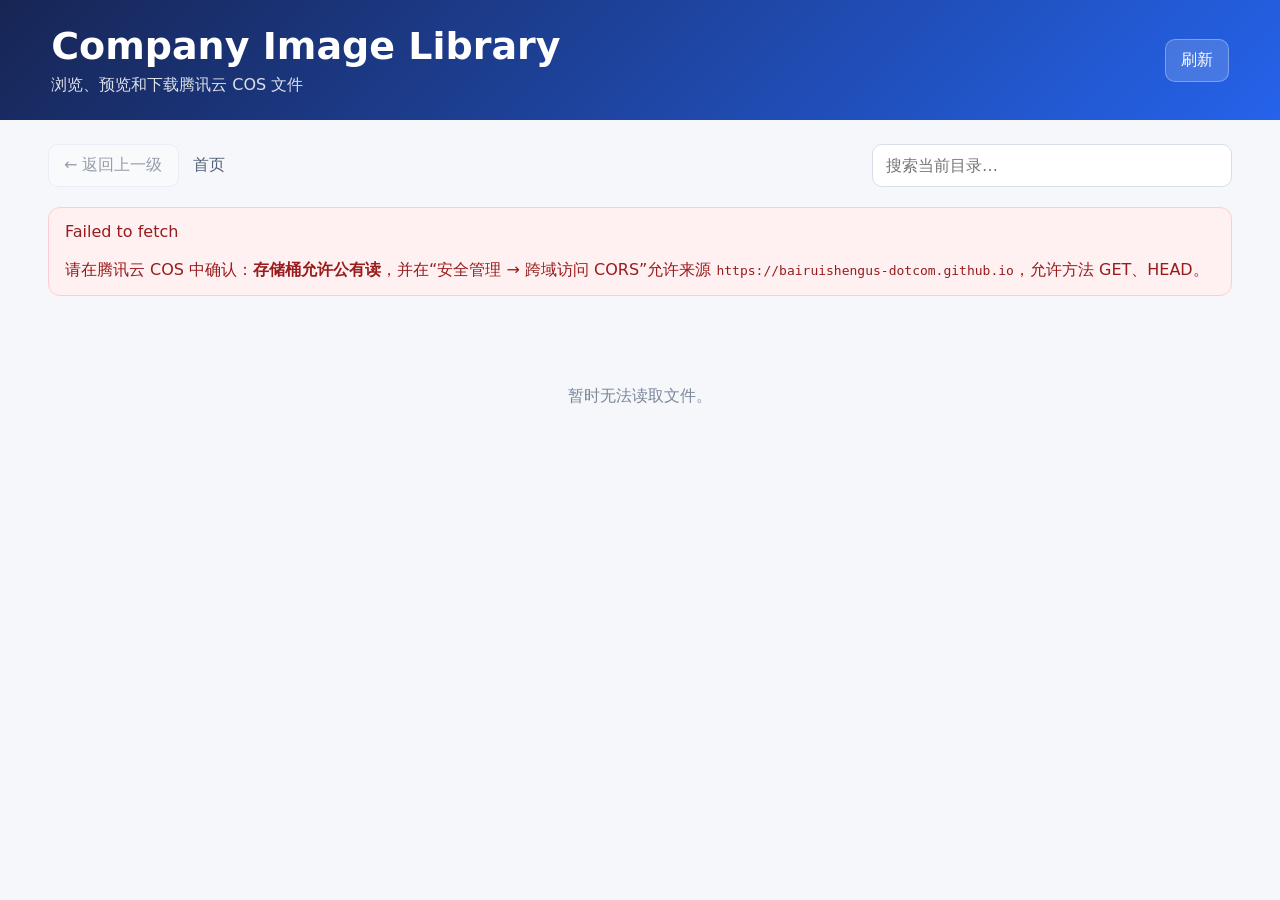
==== index.html @ 193d8e4b "Add files via upload" ====
<!doctype html>
<html lang="zh-CN">
<head>
  <meta charset="utf-8" />
  <meta name="viewport" content="width=device-width, initial-scale=1" />
  <meta name="description" content="Company image library powered by Tencent COS" />
  <title>Image Library</title>
  <link rel="stylesheet" href="style.css" />
</head>
<body>
  <header class="topbar">
    <div>
      <h1 id="siteTitle">Image Library</h1>
      <p class="subtitle">浏览、预览和下载腾讯云 COS 文件</p>
    </div>
    <button id="refreshBtn" class="secondary">刷新</button>
  </header>

  <main class="container">
    <section class="toolbar">
      <button id="backBtn" class="secondary" disabled>← 返回上一级</button>
      <nav id="breadcrumbs" class="breadcrumbs"></nav>
      <input id="searchInput" type="search" placeholder="搜索当前目录…" />
    </section>

    <section id="status" class="status">正在连接腾讯云 COS…</section>
    <section id="grid" class="grid" aria-live="polite"></section>
  </main>

  <dialog id="previewDialog" class="preview-dialog">
    <button id="closeDialog" class="close-btn" aria-label="关闭">×</button>
    <div class="preview-body">
      <img id="previewImage" alt="" />
      <div class="preview-info">
        <h2 id="previewName"></h2>
        <div class="preview-actions">
          <a id="openOriginal" class="button-link" target="_blank" rel="noopener">打开原文件</a>
          <a id="downloadFile" class="button-link" download>下载</a>
          <button id="copyLink">复制链接</button>
        </div>
      </div>
    </div>
  </dialog>

  <script src="config.js"></script>
  <script src="app.js"></script>
</body>
</html>
---- style.css ----
:root {
  color-scheme: light;
  font-family: Inter, system-ui, -apple-system, BlinkMacSystemFont, "Segoe UI", sans-serif;
  background: #f5f7fb;
  color: #162033;
}
* { box-sizing: border-box; }
body { margin: 0; min-height: 100vh; }
button, input { font: inherit; }
.topbar {
  display: flex; align-items: center; justify-content: space-between;
  padding: 24px clamp(18px, 4vw, 56px);
  color: #fff; background: linear-gradient(135deg, #172554, #2563eb);
}
h1 { margin: 0; font-size: clamp(25px, 4vw, 38px); }
.subtitle { margin: 7px 0 0; opacity: .85; }
.container { max-width: 1440px; margin: auto; padding: 24px clamp(16px, 4vw, 48px) 60px; }
.toolbar {
  display: grid; grid-template-columns: auto 1fr minmax(220px, 360px);
  gap: 14px; align-items: center; margin-bottom: 20px;
}
button, .button-link {
  border: 0; border-radius: 10px; padding: 10px 15px; cursor: pointer;
  background: #2563eb; color: #fff; text-decoration: none; display: inline-flex;
  align-items: center; justify-content: center;
}
button.secondary { background: rgba(255,255,255,.16); border: 1px solid rgba(255,255,255,.3); }
.toolbar button.secondary { color: #24324a; background: #fff; border: 1px solid #dbe3ef; }
button:disabled { opacity: .45; cursor: not-allowed; }
input {
  width: 100%; border: 1px solid #d7deea; border-radius: 10px; padding: 11px 13px;
  background: #fff; outline: none;
}
input:focus { border-color: #2563eb; box-shadow: 0 0 0 3px rgba(37,99,235,.12); }
.breadcrumbs { overflow: hidden; white-space: nowrap; text-overflow: ellipsis; color: #536078; }
.breadcrumbs button {
  padding: 0; color: #2563eb; background: transparent; border-radius: 0;
}
.status {
  background: #fff; border: 1px solid #e2e8f0; border-radius: 12px;
  padding: 14px 16px; margin-bottom: 20px; color: #536078;
}
.status.error { color: #991b1b; background: #fff1f2; border-color: #fecdd3; }
.grid {
  display: grid; grid-template-columns: repeat(auto-fill, minmax(190px, 1fr)); gap: 18px;
}
.card {
  min-width: 0; background: #fff; border: 1px solid #e1e7f0; border-radius: 14px;
  overflow: hidden; box-shadow: 0 4px 15px rgba(15,23,42,.055);
  transition: transform .16s ease, box-shadow .16s ease;
}
.card:hover { transform: translateY(-2px); box-shadow: 0 10px 28px rgba(15,23,42,.11); }
.card-main { width: 100%; padding: 0; color: inherit; background: transparent; text-align: left; }
.thumb {
  height: 160px; display: grid; place-items: center; background: #edf2f8; overflow: hidden;
}
.thumb img { width: 100%; height: 100%; object-fit: contain; background: #f8fafc; }
.folder-icon { font-size: 64px; }
.file-icon { font-size: 52px; }
.card-info { padding: 13px; }
.card-name { font-weight: 650; overflow: hidden; text-overflow: ellipsis; white-space: nowrap; }
.card-meta { margin-top: 6px; color: #748095; font-size: 13px; }
.card-actions { display: flex; gap: 8px; padding: 0 13px 13px; }
.card-actions a {
  flex: 1; padding: 8px; border-radius: 8px; text-align: center; text-decoration: none;
  color: #1d4ed8; background: #eff6ff; font-size: 13px;
}
.preview-dialog {
  width: min(1100px, 95vw); max-height: 92vh; border: 0; border-radius: 16px; padding: 0;
  box-shadow: 0 26px 70px rgba(0,0,0,.35);
}
.preview-dialog::backdrop { background: rgba(2,6,23,.75); }
.preview-body { display: grid; grid-template-rows: minmax(0, 1fr) auto; max-height: 92vh; background: #0f172a; }
.preview-body img { width: 100%; max-height: 72vh; object-fit: contain; }
.preview-info { background: #fff; padding: 18px 22px; }
.preview-info h2 { margin: 0 0 14px; font-size: 18px; overflow-wrap: anywhere; }
.preview-actions { display: flex; gap: 10px; flex-wrap: wrap; }
.close-btn {
  position: fixed; transform: translate(-42px, 10px); z-index: 2;
  width: 34px; height: 34px; padding: 0; border-radius: 50%;
  background: rgba(0,0,0,.68); font-size: 25px;
}
.empty { grid-column: 1/-1; text-align: center; padding: 70px 20px; color: #7a8799; }
@media (max-width: 760px) {
  .toolbar { grid-template-columns: 1fr; }
  .grid { grid-template-columns: repeat(2, minmax(0, 1fr)); gap: 12px; }
  .thumb { height: 130px; }
  .topbar { padding-top: 20px; padding-bottom: 20px; }
}
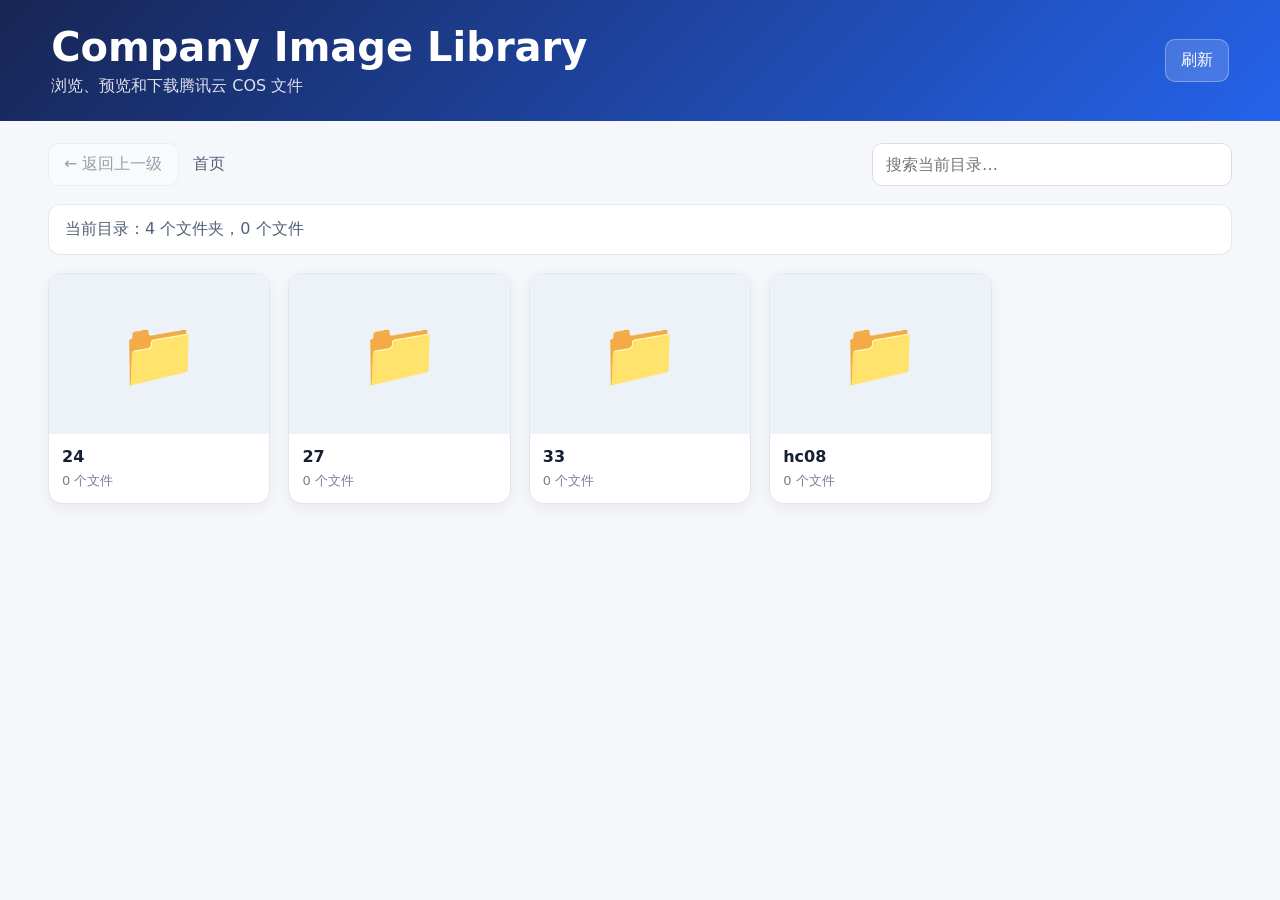
==== commit aac429bb: "Add files via upload" ====
--- a/index.html
+++ b/index.html
@@ -3,39 +3,38 @@
 <head>
   <meta charset="utf-8" />
   <meta name="viewport" content="width=device-width, initial-scale=1" />
-  <meta name="description" content="Company image library powered by Tencent COS" />
-  <title>Image Library</title>
+  <title>Company Image Library</title>
   <link rel="stylesheet" href="style.css" />
 </head>
 <body>
   <header class="topbar">
     <div>
-      <h1 id="siteTitle">Image Library</h1>
-      <p class="subtitle">浏览、预览和下载腾讯云 COS 文件</p>
+      <h1 id="siteTitle">Company Image Library</h1>
+      <p>浏览、预览和下载腾讯云 COS 文件</p>
     </div>
-    <button id="refreshBtn" class="secondary">刷新</button>
+    <button id="refreshBtn">刷新</button>
   </header>
 
   <main class="container">
     <section class="toolbar">
-      <button id="backBtn" class="secondary" disabled>← 返回上一级</button>
-      <nav id="breadcrumbs" class="breadcrumbs"></nav>
+      <button id="backBtn" disabled>← 返回上一级</button>
+      <nav id="breadcrumbs"></nav>
       <input id="searchInput" type="search" placeholder="搜索当前目录…" />
     </section>
 
-    <section id="status" class="status">正在连接腾讯云 COS…</section>
-    <section id="grid" class="grid" aria-live="polite"></section>
+    <section id="status" class="status">正在加载目录…</section>
+    <section id="grid" class="grid"></section>
   </main>
 
-  <dialog id="previewDialog" class="preview-dialog">
-    <button id="closeDialog" class="close-btn" aria-label="关闭">×</button>
-    <div class="preview-body">
+  <dialog id="previewDialog">
+    <button id="closeDialog" class="close-btn">×</button>
+    <div class="preview-wrap">
       <img id="previewImage" alt="" />
       <div class="preview-info">
         <h2 id="previewName"></h2>
-        <div class="preview-actions">
-          <a id="openOriginal" class="button-link" target="_blank" rel="noopener">打开原文件</a>
-          <a id="downloadFile" class="button-link" download>下载</a>
+        <div class="actions">
+          <a id="openOriginal" target="_blank" rel="noopener">打开原文件</a>
+          <a id="downloadFile" download>下载</a>
           <button id="copyLink">复制链接</button>
         </div>
       </div>
--- a/style.css
+++ b/style.css
@@ -1,90 +1,42 @@
 
-:root {
-  color-scheme: light;
-  font-family: Inter, system-ui, -apple-system, BlinkMacSystemFont, "Segoe UI", sans-serif;
-  background: #f5f7fb;
-  color: #162033;
-}
-* { box-sizing: border-box; }
-body { margin: 0; min-height: 100vh; }
-button, input { font: inherit; }
-.topbar {
-  display: flex; align-items: center; justify-content: space-between;
-  padding: 24px clamp(18px, 4vw, 56px);
-  color: #fff; background: linear-gradient(135deg, #172554, #2563eb);
-}
-h1 { margin: 0; font-size: clamp(25px, 4vw, 38px); }
-.subtitle { margin: 7px 0 0; opacity: .85; }
-.container { max-width: 1440px; margin: auto; padding: 24px clamp(16px, 4vw, 48px) 60px; }
-.toolbar {
-  display: grid; grid-template-columns: auto 1fr minmax(220px, 360px);
-  gap: 14px; align-items: center; margin-bottom: 20px;
-}
-button, .button-link {
-  border: 0; border-radius: 10px; padding: 10px 15px; cursor: pointer;
-  background: #2563eb; color: #fff; text-decoration: none; display: inline-flex;
-  align-items: center; justify-content: center;
-}
-button.secondary { background: rgba(255,255,255,.16); border: 1px solid rgba(255,255,255,.3); }
-.toolbar button.secondary { color: #24324a; background: #fff; border: 1px solid #dbe3ef; }
-button:disabled { opacity: .45; cursor: not-allowed; }
-input {
-  width: 100%; border: 1px solid #d7deea; border-radius: 10px; padding: 11px 13px;
-  background: #fff; outline: none;
-}
-input:focus { border-color: #2563eb; box-shadow: 0 0 0 3px rgba(37,99,235,.12); }
-.breadcrumbs { overflow: hidden; white-space: nowrap; text-overflow: ellipsis; color: #536078; }
-.breadcrumbs button {
-  padding: 0; color: #2563eb; background: transparent; border-radius: 0;
-}
-.status {
-  background: #fff; border: 1px solid #e2e8f0; border-radius: 12px;
-  padding: 14px 16px; margin-bottom: 20px; color: #536078;
-}
-.status.error { color: #991b1b; background: #fff1f2; border-color: #fecdd3; }
-.grid {
-  display: grid; grid-template-columns: repeat(auto-fill, minmax(190px, 1fr)); gap: 18px;
-}
-.card {
-  min-width: 0; background: #fff; border: 1px solid #e1e7f0; border-radius: 14px;
-  overflow: hidden; box-shadow: 0 4px 15px rgba(15,23,42,.055);
-  transition: transform .16s ease, box-shadow .16s ease;
-}
-.card:hover { transform: translateY(-2px); box-shadow: 0 10px 28px rgba(15,23,42,.11); }
-.card-main { width: 100%; padding: 0; color: inherit; background: transparent; text-align: left; }
-.thumb {
-  height: 160px; display: grid; place-items: center; background: #edf2f8; overflow: hidden;
-}
-.thumb img { width: 100%; height: 100%; object-fit: contain; background: #f8fafc; }
-.folder-icon { font-size: 64px; }
-.file-icon { font-size: 52px; }
-.card-info { padding: 13px; }
-.card-name { font-weight: 650; overflow: hidden; text-overflow: ellipsis; white-space: nowrap; }
-.card-meta { margin-top: 6px; color: #748095; font-size: 13px; }
-.card-actions { display: flex; gap: 8px; padding: 0 13px 13px; }
-.card-actions a {
-  flex: 1; padding: 8px; border-radius: 8px; text-align: center; text-decoration: none;
-  color: #1d4ed8; background: #eff6ff; font-size: 13px;
-}
-.preview-dialog {
-  width: min(1100px, 95vw); max-height: 92vh; border: 0; border-radius: 16px; padding: 0;
-  box-shadow: 0 26px 70px rgba(0,0,0,.35);
-}
-.preview-dialog::backdrop { background: rgba(2,6,23,.75); }
-.preview-body { display: grid; grid-template-rows: minmax(0, 1fr) auto; max-height: 92vh; background: #0f172a; }
-.preview-body img { width: 100%; max-height: 72vh; object-fit: contain; }
-.preview-info { background: #fff; padding: 18px 22px; }
-.preview-info h2 { margin: 0 0 14px; font-size: 18px; overflow-wrap: anywhere; }
-.preview-actions { display: flex; gap: 10px; flex-wrap: wrap; }
-.close-btn {
-  position: fixed; transform: translate(-42px, 10px); z-index: 2;
-  width: 34px; height: 34px; padding: 0; border-radius: 50%;
-  background: rgba(0,0,0,.68); font-size: 25px;
-}
-.empty { grid-column: 1/-1; text-align: center; padding: 70px 20px; color: #7a8799; }
-@media (max-width: 760px) {
-  .toolbar { grid-template-columns: 1fr; }
-  .grid { grid-template-columns: repeat(2, minmax(0, 1fr)); gap: 12px; }
-  .thumb { height: 130px; }
-  .topbar { padding-top: 20px; padding-bottom: 20px; }
-}
+:root{font-family:Inter,system-ui,-apple-system,BlinkMacSystemFont,"Segoe UI",sans-serif;color:#162033;background:#f5f7fb}
+*{box-sizing:border-box}
+body{margin:0}
+button,input{font:inherit}
+.topbar{display:flex;justify-content:space-between;align-items:center;padding:24px clamp(18px,4vw,56px);color:#fff;background:linear-gradient(135deg,#172554,#2563eb)}
+.topbar h1{margin:0;font-size:clamp(28px,4vw,40px)}
+.topbar p{margin:6px 0 0;opacity:.85}
+.topbar button{background:rgba(255,255,255,.16);border:1px solid rgba(255,255,255,.3);color:#fff}
+.container{max-width:1440px;margin:auto;padding:22px clamp(16px,4vw,48px) 60px}
+.toolbar{display:grid;grid-template-columns:auto 1fr minmax(220px,360px);gap:14px;align-items:center}
+button,.actions a{border:0;border-radius:10px;padding:10px 15px;cursor:pointer;background:#2563eb;color:#fff;text-decoration:none}
+.toolbar button{background:#fff;color:#26344c;border:1px solid #dbe3ef}
+button:disabled{opacity:.45;cursor:not-allowed}
+input{width:100%;padding:11px 13px;border:1px solid #d7deea;border-radius:10px;background:#fff}
+#breadcrumbs{color:#526079;white-space:nowrap;overflow:hidden;text-overflow:ellipsis}
+#breadcrumbs button{padding:0;border:0;background:transparent;color:#2563eb}
+.status{margin:18px 0;background:#fff;border:1px solid #e2e8f0;border-radius:12px;padding:14px 16px;color:#536078}
+.status.error{color:#991b1b;background:#fff1f2;border-color:#fecdd3}
+.grid{display:grid;grid-template-columns:repeat(auto-fill,minmax(190px,1fr));gap:18px}
+.card{min-width:0;background:#fff;border:1px solid #e1e7f0;border-radius:14px;overflow:hidden;box-shadow:0 4px 15px rgba(15,23,42,.055)}
+.card:hover{transform:translateY(-2px);box-shadow:0 10px 28px rgba(15,23,42,.11)}
+.card-main{width:100%;padding:0;background:transparent;color:inherit;text-align:left}
+.thumb{height:160px;display:grid;place-items:center;background:#edf2f8;overflow:hidden}
+.thumb img{width:100%;height:100%;object-fit:contain;background:#f8fafc}
+.folder-icon{font-size:64px}
+.file-icon{font-size:50px}
+.card-info{padding:13px}
+.card-name{font-weight:650;white-space:nowrap;overflow:hidden;text-overflow:ellipsis}
+.card-meta{margin-top:6px;color:#748095;font-size:13px}
+.card-actions{display:flex;gap:8px;padding:0 13px 13px}
+.card-actions a{flex:1;padding:8px;text-align:center;color:#1d4ed8;background:#eff6ff;font-size:13px;border-radius:8px;text-decoration:none}
+.empty{grid-column:1/-1;text-align:center;padding:70px 20px;color:#7a8799}
+dialog{width:min(1100px,95vw);max-height:92vh;border:0;border-radius:16px;padding:0;box-shadow:0 26px 70px rgba(0,0,0,.35)}
+dialog::backdrop{background:rgba(2,6,23,.75)}
+.preview-wrap{display:grid;grid-template-rows:minmax(0,1fr) auto;max-height:92vh;background:#0f172a}
+.preview-wrap img{width:100%;max-height:72vh;object-fit:contain}
+.preview-info{background:#fff;padding:18px 22px}
+.preview-info h2{margin:0 0 14px;font-size:18px;overflow-wrap:anywhere}
+.actions{display:flex;gap:10px;flex-wrap:wrap}
+.close-btn{position:fixed;transform:translate(-42px,10px);z-index:2;width:34px;height:34px;padding:0;border-radius:50%;background:rgba(0,0,0,.7);font-size:25px}
+@media(max-width:760px){.toolbar{grid-template-columns:1fr}.grid{grid-template-columns:repeat(2,minmax(0,1fr));gap:12px}.thumb{height:130px}}
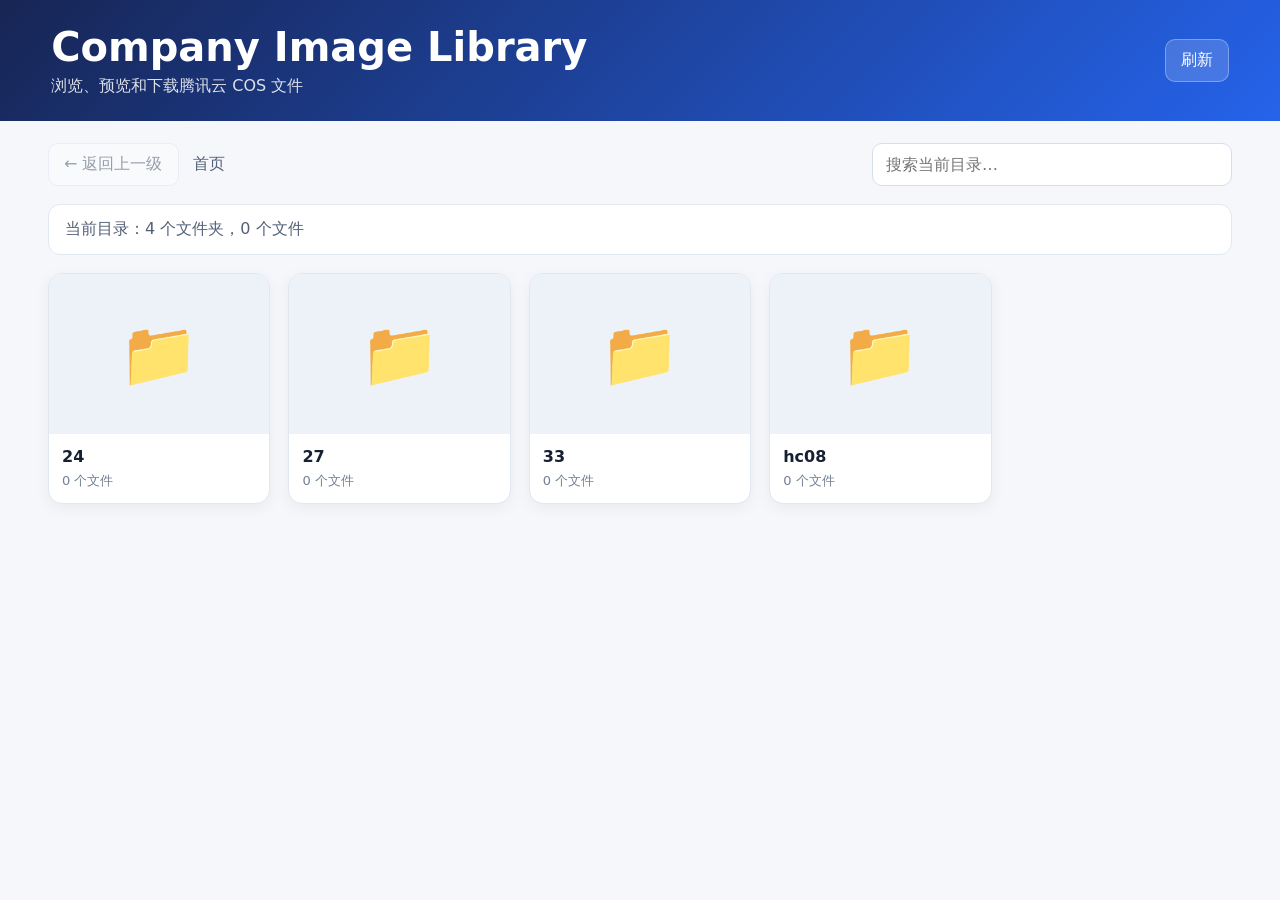
==== commit 6ac1d6b2: "Add files via upload" ====
--- a/index.html
+++ b/index.html
@@ -3,8 +3,11 @@
 <head>
   <meta charset="utf-8" />
   <meta name="viewport" content="width=device-width, initial-scale=1" />
+  <meta http-equiv="Cache-Control" content="no-cache, no-store, must-revalidate" />
+  <meta http-equiv="Pragma" content="no-cache" />
+  <meta http-equiv="Expires" content="0" />
   <title>Company Image Library</title>
-  <link rel="stylesheet" href="style.css" />
+  <link rel="stylesheet" href="style.css?v=20260717-2" />
 </head>
 <body>
   <header class="topbar">
@@ -41,7 +44,7 @@
     </div>
   </dialog>
 
-  <script src="config.js"></script>
-  <script src="app.js"></script>
+  <script src="config.js?v=20260717-2"></script>
+  <script src="app.js?v=20260717-2"></script>
 </body>
 </html>
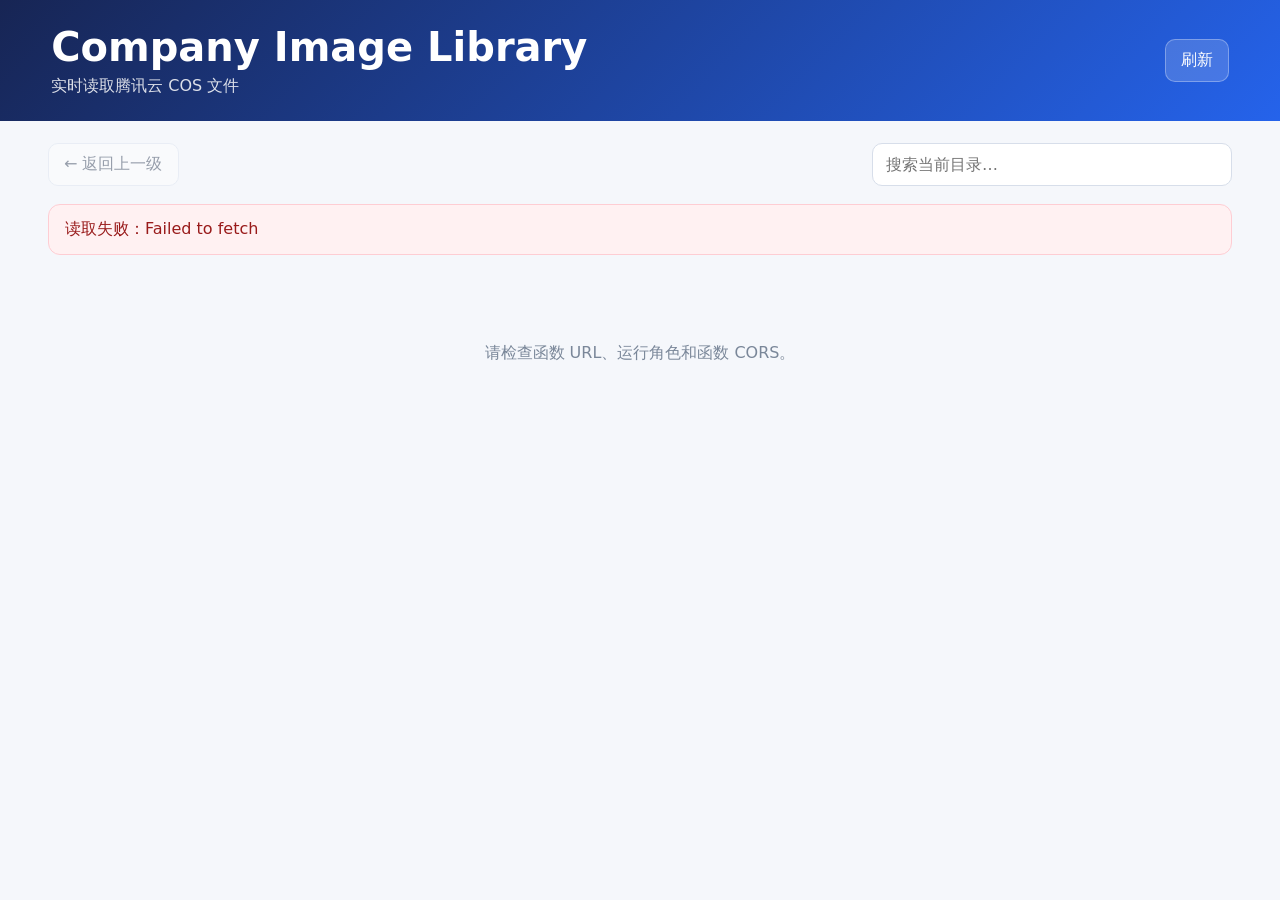
==== commit 70eaeede: "Add files via upload" ====
--- a/index.html
+++ b/index.html
@@ -4,47 +4,35 @@
   <meta charset="utf-8" />
   <meta name="viewport" content="width=device-width, initial-scale=1" />
   <meta http-equiv="Cache-Control" content="no-cache, no-store, must-revalidate" />
-  <meta http-equiv="Pragma" content="no-cache" />
-  <meta http-equiv="Expires" content="0" />
   <title>Company Image Library</title>
-  <link rel="stylesheet" href="style.css?v=20260717-2" />
+  <link rel="stylesheet" href="style.css?v=3" />
 </head>
 <body>
   <header class="topbar">
-    <div>
-      <h1 id="siteTitle">Company Image Library</h1>
-      <p>浏览、预览和下载腾讯云 COS 文件</p>
-    </div>
+    <div><h1 id="siteTitle">Company Image Library</h1><p>实时读取腾讯云 COS 文件</p></div>
     <button id="refreshBtn">刷新</button>
   </header>
-
   <main class="container">
     <section class="toolbar">
       <button id="backBtn" disabled>← 返回上一级</button>
       <nav id="breadcrumbs"></nav>
       <input id="searchInput" type="search" placeholder="搜索当前目录…" />
     </section>
-
-    <section id="status" class="status">正在加载目录…</section>
+    <section id="status" class="status">正在读取 COS…</section>
     <section id="grid" class="grid"></section>
   </main>
-
   <dialog id="previewDialog">
     <button id="closeDialog" class="close-btn">×</button>
     <div class="preview-wrap">
       <img id="previewImage" alt="" />
-      <div class="preview-info">
-        <h2 id="previewName"></h2>
-        <div class="actions">
-          <a id="openOriginal" target="_blank" rel="noopener">打开原文件</a>
-          <a id="downloadFile" download>下载</a>
-          <button id="copyLink">复制链接</button>
-        </div>
-      </div>
+      <div class="preview-info"><h2 id="previewName"></h2><div class="actions">
+        <a id="openOriginal" target="_blank" rel="noopener">打开原文件</a>
+        <a id="downloadFile" download>下载</a>
+        <button id="copyLink">复制链接</button>
+      </div></div>
     </div>
   </dialog>
-
-  <script src="config.js?v=20260717-2"></script>
-  <script src="app.js?v=20260717-2"></script>
+  <script src="config.js?v=3"></script>
+  <script src="app.js?v=3"></script>
 </body>
 </html>
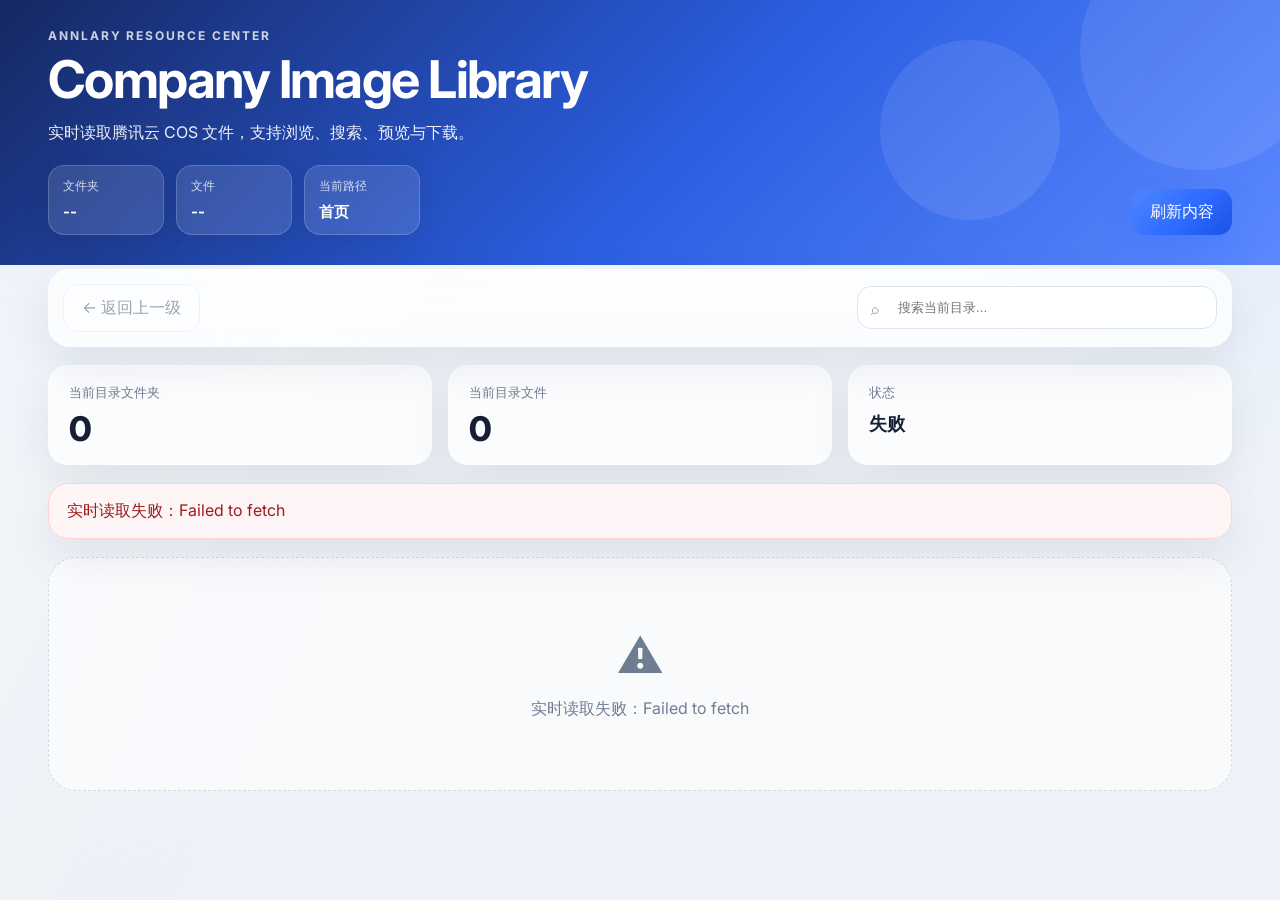
==== commit 54c84052: "Add files via upload" ====
--- a/index.html
+++ b/index.html
@@ -2,37 +2,68 @@
 <html lang="zh-CN">
 <head>
   <meta charset="utf-8" />
-  <meta name="viewport" content="width=device-width, initial-scale=1" />
-  <meta http-equiv="Cache-Control" content="no-cache, no-store, must-revalidate" />
+  <meta name="viewport" content="width=device-width,initial-scale=1" />
   <title>Company Image Library</title>
-  <link rel="stylesheet" href="style.css?v=3" />
+  <link rel="preconnect" href="https://fonts.googleapis.com">
+  <link rel="preconnect" href="https://fonts.gstatic.com" crossorigin>
+  <link href="https://fonts.googleapis.com/css2?family=Inter:wght@400;500;600;700;800&display=swap" rel="stylesheet">
+  <link rel="stylesheet" href="style.css?v=20260717-v4" />
 </head>
 <body>
-  <header class="topbar">
-    <div><h1 id="siteTitle">Company Image Library</h1><p>实时读取腾讯云 COS 文件</p></div>
-    <button id="refreshBtn">刷新</button>
+  <div class="page-bg"></div>
+  <header class="hero">
+    <div class="hero__inner">
+      <div class="hero__text">
+        <div class="eyebrow">ANNLARY RESOURCE CENTER</div>
+        <h1 id="siteTitle">Company Image Library</h1>
+        <p id="heroDesc">实时读取腾讯云 COS 文件，支持浏览、搜索、预览与下载。</p>
+        <div class="hero__stats">
+          <div class="stat-pill"><span class="stat-label">文件夹</span><strong id="heroFolders">--</strong></div>
+          <div class="stat-pill"><span class="stat-label">文件</span><strong id="heroFiles">--</strong></div>
+          <div class="stat-pill"><span class="stat-label">当前路径</span><strong id="heroPath">首页</strong></div>
+        </div>
+      </div>
+      <div class="hero__actions"><button id="refreshBtn" class="btn btn--primary"><span>刷新内容</span></button></div>
+    </div>
   </header>
-  <main class="container">
-    <section class="toolbar">
-      <button id="backBtn" disabled>← 返回上一级</button>
-      <nav id="breadcrumbs"></nav>
-      <input id="searchInput" type="search" placeholder="搜索当前目录…" />
+
+  <main class="shell">
+    <section class="toolbar glass">
+      <div class="toolbar__left">
+        <button id="backBtn" class="btn btn--ghost" disabled>← 返回上一级</button>
+        <nav id="breadcrumbs" class="breadcrumbs"></nav>
+      </div>
+      <div class="toolbar__right">
+        <label class="search-wrap"><span class="search-icon">⌕</span><input id="searchInput" type="search" placeholder="搜索当前目录..." /></label>
+      </div>
     </section>
-    <section id="status" class="status">正在读取 COS…</section>
-    <section id="grid" class="grid"></section>
+
+    <section class="overview grid-3">
+      <div class="metric-card glass"><div class="metric-card__label">当前目录文件夹</div><div class="metric-card__value" id="metricFolders">0</div></div>
+      <div class="metric-card glass"><div class="metric-card__label">当前目录文件</div><div class="metric-card__value" id="metricFiles">0</div></div>
+      <div class="metric-card glass"><div class="metric-card__label">状态</div><div class="metric-card__value metric-card__value--small" id="metricStatus">等待加载</div></div>
+    </section>
+
+    <section id="status" class="status glass status--loading">正在加载实时目录数据...</section>
+    <section id="grid" class="content-grid"></section>
   </main>
-  <dialog id="previewDialog">
-    <button id="closeDialog" class="close-btn">×</button>
-    <div class="preview-wrap">
-      <img id="previewImage" alt="" />
-      <div class="preview-info"><h2 id="previewName"></h2><div class="actions">
-        <a id="openOriginal" target="_blank" rel="noopener">打开原文件</a>
-        <a id="downloadFile" download>下载</a>
-        <button id="copyLink">复制链接</button>
-      </div></div>
+
+  <dialog id="previewDialog" class="preview-dialog">
+    <div class="preview-panel">
+      <button id="closeDialog" class="preview-close" aria-label="关闭">×</button>
+      <div class="preview-media"><img id="previewImage" alt="" /></div>
+      <div class="preview-meta">
+        <div class="preview-meta__top"><h2 id="previewName">文件名</h2><p id="previewPath" class="preview-path"></p></div>
+        <div class="preview-actions">
+          <a id="openOriginal" target="_blank" rel="noopener" class="btn btn--primary">打开原文件</a>
+          <a id="downloadFile" download class="btn btn--ghost-dark">下载文件</a>
+          <button id="copyLink" class="btn btn--ghost-dark">复制链接</button>
+        </div>
+      </div>
     </div>
   </dialog>
-  <script src="config.js?v=3"></script>
-  <script src="app.js?v=3"></script>
+
+  <script src="config.js?v=20260717-v4"></script>
+  <script src="app.js?v=20260717-v4"></script>
 </body>
 </html>
--- a/style.css
+++ b/style.css
@@ -1,42 +1,64 @@
 
-:root{font-family:Inter,system-ui,-apple-system,BlinkMacSystemFont,"Segoe UI",sans-serif;color:#162033;background:#f5f7fb}
-*{box-sizing:border-box}
-body{margin:0}
-button,input{font:inherit}
-.topbar{display:flex;justify-content:space-between;align-items:center;padding:24px clamp(18px,4vw,56px);color:#fff;background:linear-gradient(135deg,#172554,#2563eb)}
-.topbar h1{margin:0;font-size:clamp(28px,4vw,40px)}
-.topbar p{margin:6px 0 0;opacity:.85}
-.topbar button{background:rgba(255,255,255,.16);border:1px solid rgba(255,255,255,.3);color:#fff}
-.container{max-width:1440px;margin:auto;padding:22px clamp(16px,4vw,48px) 60px}
-.toolbar{display:grid;grid-template-columns:auto 1fr minmax(220px,360px);gap:14px;align-items:center}
-button,.actions a{border:0;border-radius:10px;padding:10px 15px;cursor:pointer;background:#2563eb;color:#fff;text-decoration:none}
-.toolbar button{background:#fff;color:#26344c;border:1px solid #dbe3ef}
-button:disabled{opacity:.45;cursor:not-allowed}
-input{width:100%;padding:11px 13px;border:1px solid #d7deea;border-radius:10px;background:#fff}
-#breadcrumbs{color:#526079;white-space:nowrap;overflow:hidden;text-overflow:ellipsis}
-#breadcrumbs button{padding:0;border:0;background:transparent;color:#2563eb}
-.status{margin:18px 0;background:#fff;border:1px solid #e2e8f0;border-radius:12px;padding:14px 16px;color:#536078}
-.status.error{color:#991b1b;background:#fff1f2;border-color:#fecdd3}
-.grid{display:grid;grid-template-columns:repeat(auto-fill,minmax(190px,1fr));gap:18px}
-.card{min-width:0;background:#fff;border:1px solid #e1e7f0;border-radius:14px;overflow:hidden;box-shadow:0 4px 15px rgba(15,23,42,.055)}
-.card:hover{transform:translateY(-2px);box-shadow:0 10px 28px rgba(15,23,42,.11)}
-.card-main{width:100%;padding:0;background:transparent;color:inherit;text-align:left}
-.thumb{height:160px;display:grid;place-items:center;background:#edf2f8;overflow:hidden}
-.thumb img{width:100%;height:100%;object-fit:contain;background:#f8fafc}
-.folder-icon{font-size:64px}
-.file-icon{font-size:50px}
-.card-info{padding:13px}
-.card-name{font-weight:650;white-space:nowrap;overflow:hidden;text-overflow:ellipsis}
-.card-meta{margin-top:6px;color:#748095;font-size:13px}
-.card-actions{display:flex;gap:8px;padding:0 13px 13px}
-.card-actions a{flex:1;padding:8px;text-align:center;color:#1d4ed8;background:#eff6ff;font-size:13px;border-radius:8px;text-decoration:none}
-.empty{grid-column:1/-1;text-align:center;padding:70px 20px;color:#7a8799}
-dialog{width:min(1100px,95vw);max-height:92vh;border:0;border-radius:16px;padding:0;box-shadow:0 26px 70px rgba(0,0,0,.35)}
-dialog::backdrop{background:rgba(2,6,23,.75)}
-.preview-wrap{display:grid;grid-template-rows:minmax(0,1fr) auto;max-height:92vh;background:#0f172a}
-.preview-wrap img{width:100%;max-height:72vh;object-fit:contain}
-.preview-info{background:#fff;padding:18px 22px}
-.preview-info h2{margin:0 0 14px;font-size:18px;overflow-wrap:anywhere}
-.actions{display:flex;gap:10px;flex-wrap:wrap}
-.close-btn{position:fixed;transform:translate(-42px,10px);z-index:2;width:34px;height:34px;padding:0;border-radius:50%;background:rgba(0,0,0,.7);font-size:25px}
-@media(max-width:760px){.toolbar{grid-template-columns:1fr}.grid{grid-template-columns:repeat(2,minmax(0,1fr));gap:12px}.thumb{height:130px}}
+:root{--bg:#edf2f8;--text:#162033;--muted:#6f7d92;--line:#dbe4ef;--blue:#2e6bff;--blue2:#123dbe;--blue-soft:#ecf3ff;--shadow:0 18px 45px rgba(17,24,39,.08);--shadow-hover:0 24px 50px rgba(17,24,39,.13);--radius:22px}
+*{box-sizing:border-box}html{scroll-behavior:smooth}
+body{margin:0;font-family:Inter,system-ui,sans-serif;color:var(--text);background:radial-gradient(circle at 0% 0%, rgba(46,107,255,.10), transparent 30%),radial-gradient(circle at 100% 10%, rgba(12,112,255,.09), transparent 24%),linear-gradient(180deg,#f7f9fd 0%, #eef3f9 50%, #edf2f8 100%);min-height:100vh}
+.page-bg{position:fixed;inset:0;pointer-events:none;background:linear-gradient(115deg, rgba(255,255,255,.35), transparent 35%),radial-gradient(circle at 20% 20%, rgba(255,255,255,.35), transparent 20%),radial-gradient(circle at 85% 5%, rgba(255,255,255,.25), transparent 18%);z-index:-1}
+.hero{position:relative;overflow:hidden;background:linear-gradient(135deg, rgba(12,31,92,.96), rgba(30,85,225,.94) 55%, rgba(76,125,255,.90));color:#fff}
+.hero::before,.hero::after{content:"";position:absolute;border-radius:50%;background:rgba(255,255,255,.09);animation:floatBlob 11s ease-in-out infinite}
+.hero::before{width:240px;height:240px;right:-40px;top:-70px}.hero::after{width:180px;height:180px;right:220px;top:40px;animation-delay:1.8s}
+@keyframes floatBlob{0%,100%{transform:translateY(0) translateX(0)}50%{transform:translateY(12px) translateX(-10px)}}
+.hero__inner{max-width:1480px;margin:auto;padding:28px clamp(16px,4vw,48px) 30px;display:flex;align-items:flex-end;justify-content:space-between;gap:26px}
+.eyebrow{font-size:12px;letter-spacing:.16em;opacity:.78;font-weight:700;margin-bottom:10px}
+.hero h1{margin:0;font-size:clamp(34px,4.2vw,52px);line-height:1.03;letter-spacing:-.03em}
+.hero p{margin:12px 0 0;font-size:16px;line-height:1.65;opacity:.92;max-width:760px}
+.hero__stats{display:flex;gap:12px;flex-wrap:wrap;margin-top:20px}
+.stat-pill{min-width:116px;border:1px solid rgba(255,255,255,.18);background:rgba(255,255,255,.12);backdrop-filter:blur(10px);padding:12px 14px;border-radius:16px;box-shadow:0 10px 30px rgba(0,0,0,.08)}
+.stat-label{display:block;font-size:12px;opacity:.8;margin-bottom:6px}.stat-pill strong{font-size:15px}
+.shell{max-width:1480px;margin:auto;padding:20px clamp(16px,4vw,48px) 60px}
+.glass{background:rgba(255,255,255,.74);backdrop-filter:blur(12px);border:1px solid rgba(255,255,255,.58);box-shadow:var(--shadow)}
+.toolbar{display:grid;grid-template-columns:1fr minmax(280px,360px);gap:18px;padding:14px;border-radius:var(--radius);margin-top:-16px;position:relative;z-index:4}
+.toolbar__left{display:flex;align-items:center;gap:16px;min-width:0;flex-wrap:wrap}.toolbar__right{display:flex;align-items:center;justify-content:flex-end}
+.breadcrumbs{min-width:0;color:#6c7a90;white-space:nowrap;overflow:hidden;text-overflow:ellipsis}
+.breadcrumbs button{border:none;background:transparent;color:var(--blue2);font:inherit;cursor:pointer;padding:0}
+.search-wrap{position:relative;width:100%}.search-icon{position:absolute;left:14px;top:50%;transform:translateY(-50%);color:#8ea0b6;font-size:15px}
+.search-wrap input{width:100%;border:1px solid var(--line);border-radius:14px;padding:13px 14px 13px 40px;outline:none;background:rgba(255,255,255,.82);transition:.25s ease}
+.search-wrap input:focus{border-color:#8fb1ff;box-shadow:0 0 0 4px rgba(46,107,255,.10)}
+.grid-3{display:grid;grid-template-columns:repeat(3,1fr);gap:16px;margin:18px 0}
+.metric-card{border-radius:20px;padding:18px 20px}.metric-card__label{color:var(--muted);font-size:13px;margin-bottom:10px}
+.metric-card__value{font-size:34px;font-weight:800;line-height:1;letter-spacing:-.04em}.metric-card__value--small{font-size:18px;font-weight:700;letter-spacing:normal;line-height:1.35}
+.status{border-radius:20px;padding:16px 18px;color:#516073;margin-bottom:18px;transition:.25s ease}
+.status--loading::before{content:"";display:inline-block;width:10px;height:10px;border-radius:50%;background:var(--blue);margin-right:10px;box-shadow:0 0 0 rgba(46,107,255,.6);animation:pulse 1.4s infinite}
+@keyframes pulse{0%{transform:scale(1);box-shadow:0 0 0 0 rgba(46,107,255,.5)}70%{transform:scale(1.15);box-shadow:0 0 0 14px rgba(46,107,255,0)}100%{transform:scale(1);box-shadow:0 0 0 0 rgba(46,107,255,0)}}
+.status--error{background:rgba(255,245,245,.9);color:#9b1c1c;border-color:#ffd1d1}.status--ok{background:rgba(255,255,255,.74)}
+.content-grid{display:grid;grid-template-columns:repeat(auto-fill, minmax(220px, 1fr));gap:18px}
+.card{position:relative;border-radius:24px;overflow:hidden;background:rgba(255,255,255,.74);backdrop-filter:blur(8px);border:1px solid rgba(255,255,255,.66);box-shadow:var(--shadow);transition:transform .28s ease, box-shadow .28s ease, border-color .28s ease;opacity:0;transform:translateY(18px) scale(.98)}
+.card.is-visible{opacity:1;transform:translateY(0) scale(1)}.card:hover{transform:translateY(-7px);box-shadow:var(--shadow-hover);border-color:rgba(46,107,255,.24)}
+.card__button{width:100%;padding:0;border:none;background:transparent;text-align:left;color:inherit;cursor:pointer}
+.card__thumb{position:relative;height:175px;display:grid;place-items:center;background:linear-gradient(180deg, #f6f9fe 0%, #edf3fb 100%);overflow:hidden}
+.card__thumb img{width:100%;height:100%;object-fit:cover;transition:transform .35s ease}.card:hover .card__thumb img{transform:scale(1.05)}
+.card__folder-icon{font-size:72px;filter:drop-shadow(0 12px 12px rgba(0,0,0,.12));animation:sway 4.2s ease-in-out infinite}
+@keyframes sway{0%,100%{transform:translateY(0) rotate(0)}50%{transform:translateY(-4px) rotate(-2deg)}}
+.card__badge{position:absolute;left:12px;top:12px;padding:6px 10px;border-radius:999px;font-size:12px;font-weight:700;background:rgba(255,255,255,.85);color:#2859d9;border:1px solid rgba(255,255,255,.7);box-shadow:0 8px 24px rgba(0,0,0,.08)}
+.card__body{padding:14px 14px 12px}.card__title{font-size:18px;font-weight:800;line-height:1.2;margin:0 0 6px;white-space:nowrap;overflow:hidden;text-overflow:ellipsis}
+.card__meta{color:var(--muted);font-size:13px;line-height:1.5}.card__footer{display:flex;gap:10px;padding:0 14px 14px}
+.quick-link{flex:1;text-align:center;text-decoration:none;font-size:13px;font-weight:700;border-radius:12px;padding:10px 12px;transition:.22s ease;background:var(--blue-soft);color:var(--blue2)}
+.quick-link:hover{background:#dfe9ff;transform:translateY(-1px)}
+.empty-state{grid-column:1/-1;border-radius:28px;padding:70px 26px;text-align:center;color:var(--muted);background:rgba(255,255,255,.6);border:1px dashed rgba(120,138,165,.28)}
+.empty-state__emoji{font-size:46px;margin-bottom:14px}
+.btn{border:none;cursor:pointer;font:inherit;padding:12px 18px;border-radius:14px;transition:.24s ease;display:inline-flex;align-items:center;justify-content:center;gap:8px}
+.btn[disabled]{opacity:.45;cursor:not-allowed}.btn--primary{color:#fff;background:linear-gradient(135deg, #4e86ff, #2e6bff 55%, #1a52e5);box-shadow:0 14px 28px rgba(46,107,255,.22)}
+.btn--primary:hover{transform:translateY(-1px);box-shadow:0 18px 32px rgba(46,107,255,.28)}
+.btn--ghost{background:rgba(255,255,255,.85);color:#2b3850;border:1px solid var(--line)}.btn--ghost:hover{background:#fff}
+.btn--ghost-dark{background:#eef4ff;color:#2348b5}.btn--ghost-dark:hover{background:#dfe9ff}
+.preview-dialog{width:min(1120px, 96vw);border:none;padding:0;background:transparent}
+.preview-dialog::backdrop{background:rgba(8,14,28,.62);backdrop-filter:blur(5px)}
+.preview-panel{position:relative;overflow:hidden;border-radius:28px;background:#101a2d;box-shadow:0 28px 70px rgba(0,0,0,.35);animation:popUp .18s ease}
+@keyframes popUp{from{transform:translateY(10px) scale(.98);opacity:.4}to{transform:translateY(0) scale(1);opacity:1}}
+.preview-media{min-height:420px;max-height:68vh;display:grid;place-items:center;background:linear-gradient(135deg, rgba(255,255,255,.03), rgba(255,255,255,.01)),radial-gradient(circle at center, rgba(255,255,255,.05), transparent 60%)}
+.preview-media img{max-width:100%;max-height:68vh;object-fit:contain}
+.preview-meta{background:#fff;padding:22px 24px 24px}.preview-meta__top h2{margin:0;font-size:24px;line-height:1.25}
+.preview-path{margin:10px 0 0;color:var(--muted);font-size:14px;word-break:break-all}.preview-actions{display:flex;gap:12px;flex-wrap:wrap;margin-top:20px}
+.preview-close{position:absolute;right:14px;top:14px;width:40px;height:40px;border-radius:50%;border:none;cursor:pointer;color:#fff;font-size:28px;line-height:1;background:rgba(0,0,0,.36);backdrop-filter:blur(5px)}
+.preview-close:hover{background:rgba(0,0,0,.52)}
+@media (max-width:980px){.grid-3{grid-template-columns:1fr}.toolbar{grid-template-columns:1fr}.hero__inner{flex-direction:column;align-items:flex-start}}
+@media (max-width:720px){.content-grid{grid-template-columns:repeat(2, minmax(0, 1fr));gap:14px}.card__thumb{height:138px}.card__title{font-size:16px}.preview-meta{padding:18px}}
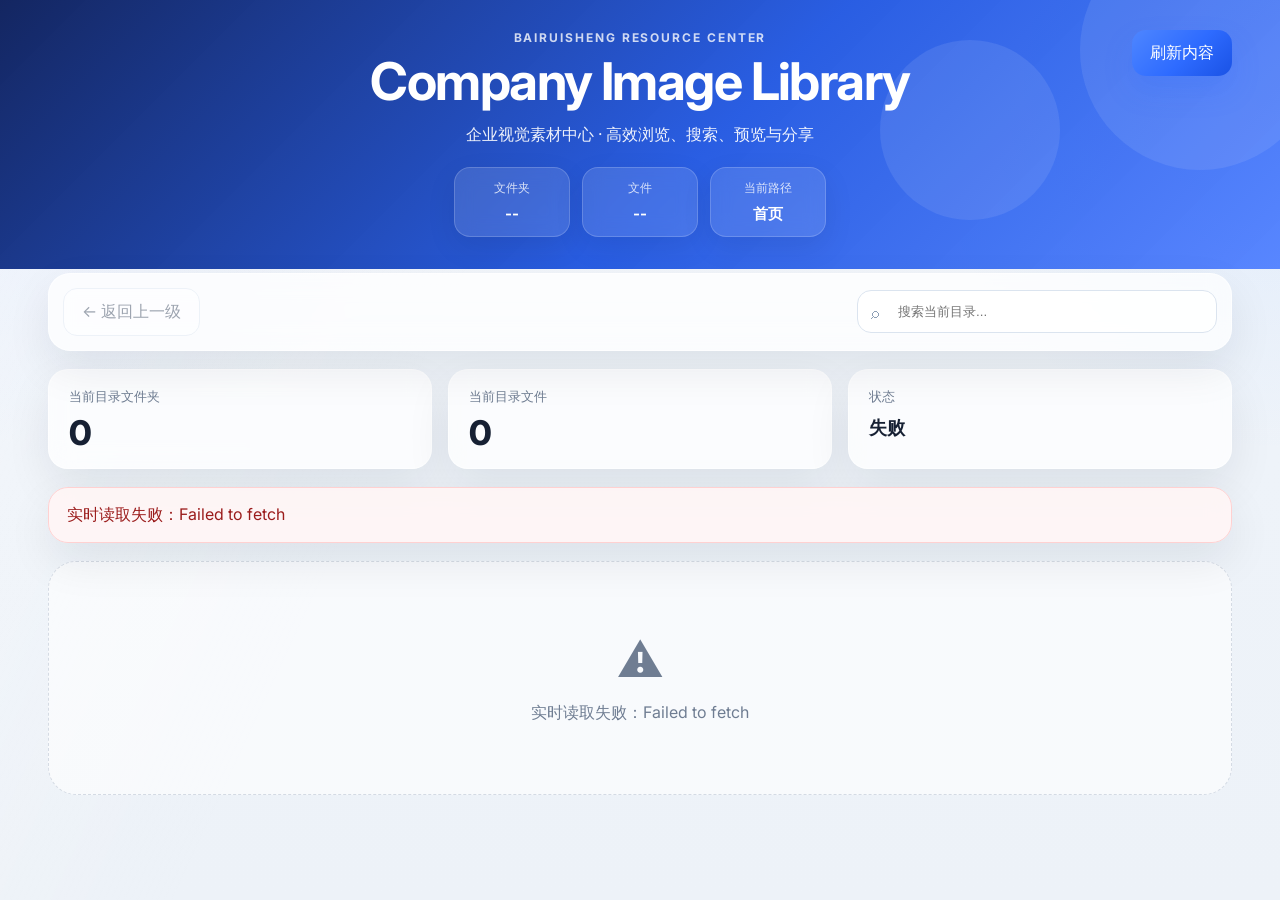
==== commit 15e15f49: "Add files via upload" ====
--- a/index.html
+++ b/index.html
@@ -3,27 +3,39 @@
 <head>
   <meta charset="utf-8" />
   <meta name="viewport" content="width=device-width,initial-scale=1" />
-  <title>Company Image Library</title>
+  <title>佰睿昇公司</title>
   <link rel="preconnect" href="https://fonts.googleapis.com">
   <link rel="preconnect" href="https://fonts.gstatic.com" crossorigin>
   <link href="https://fonts.googleapis.com/css2?family=Inter:wght@400;500;600;700;800&display=swap" rel="stylesheet">
-  <link rel="stylesheet" href="style.css?v=20260717-v4" />
+  <link rel="stylesheet" href="style.css?v=20260717-v5" />
 </head>
 <body>
   <div class="page-bg"></div>
+
   <header class="hero">
     <div class="hero__inner">
-      <div class="hero__text">
-        <div class="eyebrow">ANNLARY RESOURCE CENTER</div>
-        <h1 id="siteTitle">Company Image Library</h1>
-        <p id="heroDesc">实时读取腾讯云 COS 文件，支持浏览、搜索、预览与下载。</p>
+      <div class="hero__center">
+        <div class="eyebrow">BAIRUISHENG RESOURCE CENTER</div>
+        <h1 id="siteTitle">佰睿昇公司</h1>
+        <p id="heroDesc">企业视觉素材中心 · 高效浏览、搜索、预览与分享</p>
+
         <div class="hero__stats">
-          <div class="stat-pill"><span class="stat-label">文件夹</span><strong id="heroFolders">--</strong></div>
-          <div class="stat-pill"><span class="stat-label">文件</span><strong id="heroFiles">--</strong></div>
-          <div class="stat-pill"><span class="stat-label">当前路径</span><strong id="heroPath">首页</strong></div>
+          <div class="stat-pill">
+            <span class="stat-label">文件夹</span>
+            <strong id="heroFolders">--</strong>
+          </div>
+          <div class="stat-pill">
+            <span class="stat-label">文件</span>
+            <strong id="heroFiles">--</strong>
+          </div>
+          <div class="stat-pill">
+            <span class="stat-label">当前路径</span>
+            <strong id="heroPath">首页</strong>
+          </div>
         </div>
       </div>
-      <div class="hero__actions"><button id="refreshBtn" class="btn btn--primary"><span>刷新内容</span></button></div>
+
+      <button id="refreshBtn" class="btn btn--primary hero__refresh">刷新内容</button>
     </div>
   </header>
 
@@ -34,17 +46,29 @@
         <nav id="breadcrumbs" class="breadcrumbs"></nav>
       </div>
       <div class="toolbar__right">
-        <label class="search-wrap"><span class="search-icon">⌕</span><input id="searchInput" type="search" placeholder="搜索当前目录..." /></label>
+        <label class="search-wrap">
+          <span class="search-icon">⌕</span>
+          <input id="searchInput" type="search" placeholder="搜索当前目录..." />
+        </label>
       </div>
     </section>
 
     <section class="overview grid-3">
-      <div class="metric-card glass"><div class="metric-card__label">当前目录文件夹</div><div class="metric-card__value" id="metricFolders">0</div></div>
-      <div class="metric-card glass"><div class="metric-card__label">当前目录文件</div><div class="metric-card__value" id="metricFiles">0</div></div>
-      <div class="metric-card glass"><div class="metric-card__label">状态</div><div class="metric-card__value metric-card__value--small" id="metricStatus">等待加载</div></div>
+      <div class="metric-card glass">
+        <div class="metric-card__label">当前目录文件夹</div>
+        <div class="metric-card__value" id="metricFolders">0</div>
+      </div>
+      <div class="metric-card glass">
+        <div class="metric-card__label">当前目录文件</div>
+        <div class="metric-card__value" id="metricFiles">0</div>
+      </div>
+      <div class="metric-card glass">
+        <div class="metric-card__label">状态</div>
+        <div class="metric-card__value metric-card__value--small" id="metricStatus">等待加载</div>
+      </div>
     </section>
 
-    <section id="status" class="status glass status--loading">正在加载实时目录数据...</section>
+    <section id="status" class="status glass status--loading">正在加载素材目录...</section>
     <section id="grid" class="content-grid"></section>
   </main>
 
@@ -53,7 +77,10 @@
       <button id="closeDialog" class="preview-close" aria-label="关闭">×</button>
       <div class="preview-media"><img id="previewImage" alt="" /></div>
       <div class="preview-meta">
-        <div class="preview-meta__top"><h2 id="previewName">文件名</h2><p id="previewPath" class="preview-path"></p></div>
+        <div class="preview-meta__top">
+          <h2 id="previewName">文件名</h2>
+          <p id="previewPath" class="preview-path"></p>
+        </div>
         <div class="preview-actions">
           <a id="openOriginal" target="_blank" rel="noopener" class="btn btn--primary">打开原文件</a>
           <a id="downloadFile" download class="btn btn--ghost-dark">下载文件</a>
@@ -63,7 +90,7 @@
     </div>
   </dialog>
 
-  <script src="config.js?v=20260717-v4"></script>
-  <script src="app.js?v=20260717-v4"></script>
+  <script src="config.js?v=20260717-v5"></script>
+  <script src="app.js?v=20260717-v5"></script>
 </body>
 </html>
--- a/style.css
+++ b/style.css
@@ -1,64 +1,106 @@
 
-:root{--bg:#edf2f8;--text:#162033;--muted:#6f7d92;--line:#dbe4ef;--blue:#2e6bff;--blue2:#123dbe;--blue-soft:#ecf3ff;--shadow:0 18px 45px rgba(17,24,39,.08);--shadow-hover:0 24px 50px rgba(17,24,39,.13);--radius:22px}
-*{box-sizing:border-box}html{scroll-behavior:smooth}
-body{margin:0;font-family:Inter,system-ui,sans-serif;color:var(--text);background:radial-gradient(circle at 0% 0%, rgba(46,107,255,.10), transparent 30%),radial-gradient(circle at 100% 10%, rgba(12,112,255,.09), transparent 24%),linear-gradient(180deg,#f7f9fd 0%, #eef3f9 50%, #edf2f8 100%);min-height:100vh}
-.page-bg{position:fixed;inset:0;pointer-events:none;background:linear-gradient(115deg, rgba(255,255,255,.35), transparent 35%),radial-gradient(circle at 20% 20%, rgba(255,255,255,.35), transparent 20%),radial-gradient(circle at 85% 5%, rgba(255,255,255,.25), transparent 18%);z-index:-1}
-.hero{position:relative;overflow:hidden;background:linear-gradient(135deg, rgba(12,31,92,.96), rgba(30,85,225,.94) 55%, rgba(76,125,255,.90));color:#fff}
+:root{
+  --text:#162033;--muted:#6f7d92;--line:#dbe4ef;
+  --blue:#2e6bff;--blue2:#123dbe;--blue-soft:#ecf3ff;
+  --shadow:0 18px 45px rgba(17,24,39,.08);
+  --shadow-hover:0 24px 50px rgba(17,24,39,.13);
+}
+*{box-sizing:border-box}
+html{scroll-behavior:smooth}
+body{
+  margin:0;font-family:Inter,system-ui,-apple-system,BlinkMacSystemFont,"Segoe UI",sans-serif;color:var(--text);
+  background:radial-gradient(circle at 0% 0%,rgba(46,107,255,.10),transparent 30%),
+  radial-gradient(circle at 100% 10%,rgba(12,112,255,.09),transparent 24%),
+  linear-gradient(180deg,#f7f9fd 0%,#eef3f9 50%,#edf2f8 100%);
+  min-height:100vh
+}
+.page-bg{position:fixed;inset:0;pointer-events:none;z-index:-1;background:linear-gradient(115deg,rgba(255,255,255,.35),transparent 35%)}
+.hero{position:relative;overflow:hidden;background:linear-gradient(135deg,rgba(12,31,92,.97),rgba(30,85,225,.95) 55%,rgba(76,125,255,.92));color:#fff}
 .hero::before,.hero::after{content:"";position:absolute;border-radius:50%;background:rgba(255,255,255,.09);animation:floatBlob 11s ease-in-out infinite}
-.hero::before{width:240px;height:240px;right:-40px;top:-70px}.hero::after{width:180px;height:180px;right:220px;top:40px;animation-delay:1.8s}
+.hero::before{width:240px;height:240px;right:-40px;top:-70px}
+.hero::after{width:180px;height:180px;right:220px;top:40px;animation-delay:1.8s}
 @keyframes floatBlob{0%,100%{transform:translateY(0) translateX(0)}50%{transform:translateY(12px) translateX(-10px)}}
-.hero__inner{max-width:1480px;margin:auto;padding:28px clamp(16px,4vw,48px) 30px;display:flex;align-items:flex-end;justify-content:space-between;gap:26px}
+.hero__inner{position:relative;max-width:1480px;margin:auto;padding:30px clamp(16px,4vw,48px) 32px}
+.hero__center{text-align:center;max-width:900px;margin:0 auto}
 .eyebrow{font-size:12px;letter-spacing:.16em;opacity:.78;font-weight:700;margin-bottom:10px}
 .hero h1{margin:0;font-size:clamp(34px,4.2vw,52px);line-height:1.03;letter-spacing:-.03em}
-.hero p{margin:12px 0 0;font-size:16px;line-height:1.65;opacity:.92;max-width:760px}
-.hero__stats{display:flex;gap:12px;flex-wrap:wrap;margin-top:20px}
+.hero p{margin:12px auto 0;font-size:16px;line-height:1.65;opacity:.92;max-width:760px;text-align:center}
+.hero__stats{display:flex;justify-content:center;gap:12px;flex-wrap:wrap;margin-top:20px}
 .stat-pill{min-width:116px;border:1px solid rgba(255,255,255,.18);background:rgba(255,255,255,.12);backdrop-filter:blur(10px);padding:12px 14px;border-radius:16px;box-shadow:0 10px 30px rgba(0,0,0,.08)}
-.stat-label{display:block;font-size:12px;opacity:.8;margin-bottom:6px}.stat-pill strong{font-size:15px}
+.stat-label{display:block;font-size:12px;opacity:.8;margin-bottom:6px}
+.stat-pill strong{font-size:15px}
+.hero__refresh{position:absolute;right:clamp(16px,4vw,48px);top:30px}
+
 .shell{max-width:1480px;margin:auto;padding:20px clamp(16px,4vw,48px) 60px}
 .glass{background:rgba(255,255,255,.74);backdrop-filter:blur(12px);border:1px solid rgba(255,255,255,.58);box-shadow:var(--shadow)}
-.toolbar{display:grid;grid-template-columns:1fr minmax(280px,360px);gap:18px;padding:14px;border-radius:var(--radius);margin-top:-16px;position:relative;z-index:4}
-.toolbar__left{display:flex;align-items:center;gap:16px;min-width:0;flex-wrap:wrap}.toolbar__right{display:flex;align-items:center;justify-content:flex-end}
+.toolbar{display:grid;grid-template-columns:1fr minmax(280px,360px);gap:18px;padding:14px;border-radius:22px;margin-top:-16px;position:relative;z-index:4}
+.toolbar__left{display:flex;align-items:center;gap:16px;min-width:0;flex-wrap:wrap}
+.toolbar__right{display:flex;align-items:center;justify-content:flex-end}
 .breadcrumbs{min-width:0;color:#6c7a90;white-space:nowrap;overflow:hidden;text-overflow:ellipsis}
 .breadcrumbs button{border:none;background:transparent;color:var(--blue2);font:inherit;cursor:pointer;padding:0}
-.search-wrap{position:relative;width:100%}.search-icon{position:absolute;left:14px;top:50%;transform:translateY(-50%);color:#8ea0b6;font-size:15px}
-.search-wrap input{width:100%;border:1px solid var(--line);border-radius:14px;padding:13px 14px 13px 40px;outline:none;background:rgba(255,255,255,.82);transition:.25s ease}
+.search-wrap{position:relative;width:100%}
+.search-icon{position:absolute;left:14px;top:50%;transform:translateY(-50%);color:#8ea0b6}
+.search-wrap input{width:100%;border:1px solid var(--line);border-radius:14px;padding:13px 14px 13px 40px;outline:none;background:rgba(255,255,255,.82);transition:.25s}
 .search-wrap input:focus{border-color:#8fb1ff;box-shadow:0 0 0 4px rgba(46,107,255,.10)}
+
 .grid-3{display:grid;grid-template-columns:repeat(3,1fr);gap:16px;margin:18px 0}
-.metric-card{border-radius:20px;padding:18px 20px}.metric-card__label{color:var(--muted);font-size:13px;margin-bottom:10px}
-.metric-card__value{font-size:34px;font-weight:800;line-height:1;letter-spacing:-.04em}.metric-card__value--small{font-size:18px;font-weight:700;letter-spacing:normal;line-height:1.35}
-.status{border-radius:20px;padding:16px 18px;color:#516073;margin-bottom:18px;transition:.25s ease}
-.status--loading::before{content:"";display:inline-block;width:10px;height:10px;border-radius:50%;background:var(--blue);margin-right:10px;box-shadow:0 0 0 rgba(46,107,255,.6);animation:pulse 1.4s infinite}
-@keyframes pulse{0%{transform:scale(1);box-shadow:0 0 0 0 rgba(46,107,255,.5)}70%{transform:scale(1.15);box-shadow:0 0 0 14px rgba(46,107,255,0)}100%{transform:scale(1);box-shadow:0 0 0 0 rgba(46,107,255,0)}}
-.status--error{background:rgba(255,245,245,.9);color:#9b1c1c;border-color:#ffd1d1}.status--ok{background:rgba(255,255,255,.74)}
-.content-grid{display:grid;grid-template-columns:repeat(auto-fill, minmax(220px, 1fr));gap:18px}
-.card{position:relative;border-radius:24px;overflow:hidden;background:rgba(255,255,255,.74);backdrop-filter:blur(8px);border:1px solid rgba(255,255,255,.66);box-shadow:var(--shadow);transition:transform .28s ease, box-shadow .28s ease, border-color .28s ease;opacity:0;transform:translateY(18px) scale(.98)}
-.card.is-visible{opacity:1;transform:translateY(0) scale(1)}.card:hover{transform:translateY(-7px);box-shadow:var(--shadow-hover);border-color:rgba(46,107,255,.24)}
+.metric-card{border-radius:20px;padding:18px 20px}
+.metric-card__label{color:var(--muted);font-size:13px;margin-bottom:10px}
+.metric-card__value{font-size:34px;font-weight:800;line-height:1;letter-spacing:-.04em}
+.metric-card__value--small{font-size:18px;font-weight:700;letter-spacing:normal;line-height:1.35}
+.status{border-radius:20px;padding:16px 18px;color:#516073;margin-bottom:18px}
+.status--loading::before{content:"";display:inline-block;width:10px;height:10px;border-radius:50%;background:var(--blue);margin-right:10px;animation:pulse 1.4s infinite}
+@keyframes pulse{0%{box-shadow:0 0 0 0 rgba(46,107,255,.5)}70%{box-shadow:0 0 0 14px rgba(46,107,255,0)}100%{box-shadow:0 0 0 0 rgba(46,107,255,0)}}
+.status--error{background:rgba(255,245,245,.9);color:#9b1c1c;border-color:#ffd1d1}
+.status--ok{background:rgba(255,255,255,.74)}
+
+.content-grid{display:grid;grid-template-columns:repeat(auto-fill,minmax(220px,1fr));gap:18px}
+.card{position:relative;border-radius:24px;overflow:hidden;background:rgba(255,255,255,.76);backdrop-filter:blur(8px);border:1px solid rgba(255,255,255,.66);box-shadow:var(--shadow);transition:transform .28s,box-shadow .28s,border-color .28s;opacity:0;transform:translateY(18px) scale(.98)}
+.card.is-visible{opacity:1;transform:translateY(0) scale(1)}
+.card:hover{transform:translateY(-7px);box-shadow:var(--shadow-hover);border-color:rgba(46,107,255,.24)}
 .card__button{width:100%;padding:0;border:none;background:transparent;text-align:left;color:inherit;cursor:pointer}
-.card__thumb{position:relative;height:175px;display:grid;place-items:center;background:linear-gradient(180deg, #f6f9fe 0%, #edf3fb 100%);overflow:hidden}
-.card__thumb img{width:100%;height:100%;object-fit:cover;transition:transform .35s ease}.card:hover .card__thumb img{transform:scale(1.05)}
+.card__thumb{position:relative;height:175px;display:grid;place-items:center;background:linear-gradient(180deg,#f6f9fe 0%,#edf3fb 100%);overflow:hidden}
+.card__thumb img{width:100%;height:100%;object-fit:cover;transition:transform .35s}
+.card:hover .card__thumb img{transform:scale(1.05)}
 .card__folder-icon{font-size:72px;filter:drop-shadow(0 12px 12px rgba(0,0,0,.12));animation:sway 4.2s ease-in-out infinite}
-@keyframes sway{0%,100%{transform:translateY(0) rotate(0)}50%{transform:translateY(-4px) rotate(-2deg)}}
-.card__badge{position:absolute;left:12px;top:12px;padding:6px 10px;border-radius:999px;font-size:12px;font-weight:700;background:rgba(255,255,255,.85);color:#2859d9;border:1px solid rgba(255,255,255,.7);box-shadow:0 8px 24px rgba(0,0,0,.08)}
-.card__body{padding:14px 14px 12px}.card__title{font-size:18px;font-weight:800;line-height:1.2;margin:0 0 6px;white-space:nowrap;overflow:hidden;text-overflow:ellipsis}
-.card__meta{color:var(--muted);font-size:13px;line-height:1.5}.card__footer{display:flex;gap:10px;padding:0 14px 14px}
-.quick-link{flex:1;text-align:center;text-decoration:none;font-size:13px;font-weight:700;border-radius:12px;padding:10px 12px;transition:.22s ease;background:var(--blue-soft);color:var(--blue2)}
-.quick-link:hover{background:#dfe9ff;transform:translateY(-1px)}
+@keyframes sway{0%,100%{transform:translateY(0)}50%{transform:translateY(-4px) rotate(-2deg)}}
+.card__badge{position:absolute;left:12px;top:12px;padding:6px 10px;border-radius:999px;font-size:12px;font-weight:700;background:rgba(255,255,255,.88);color:#2859d9;border:1px solid rgba(255,255,255,.7)}
+.card__body{padding:14px 14px 12px}
+.card__title{font-size:18px;font-weight:800;line-height:1.2;margin:0 0 6px;white-space:nowrap;overflow:hidden;text-overflow:ellipsis}
+.card__meta{color:var(--muted);font-size:13px;line-height:1.5}
+.card__footer{display:grid;grid-template-columns:repeat(3,1fr);gap:8px;padding:0 14px 14px}
+.quick-link,.copy-card-link{width:100%;border:none;text-align:center;text-decoration:none;font-size:12px;font-weight:700;border-radius:11px;padding:10px 8px;transition:.22s;background:var(--blue-soft);color:var(--blue2);cursor:pointer}
+.quick-link:hover,.copy-card-link:hover{background:#dfe9ff;transform:translateY(-1px)}
+.copy-card-link.is-copied{background:#e8f8ef;color:#1a7f4b}
+
 .empty-state{grid-column:1/-1;border-radius:28px;padding:70px 26px;text-align:center;color:var(--muted);background:rgba(255,255,255,.6);border:1px dashed rgba(120,138,165,.28)}
 .empty-state__emoji{font-size:46px;margin-bottom:14px}
-.btn{border:none;cursor:pointer;font:inherit;padding:12px 18px;border-radius:14px;transition:.24s ease;display:inline-flex;align-items:center;justify-content:center;gap:8px}
-.btn[disabled]{opacity:.45;cursor:not-allowed}.btn--primary{color:#fff;background:linear-gradient(135deg, #4e86ff, #2e6bff 55%, #1a52e5);box-shadow:0 14px 28px rgba(46,107,255,.22)}
+.btn{border:none;cursor:pointer;font:inherit;padding:12px 18px;border-radius:14px;transition:.24s;display:inline-flex;align-items:center;justify-content:center}
+.btn[disabled]{opacity:.45;cursor:not-allowed}
+.btn--primary{color:#fff;background:linear-gradient(135deg,#4e86ff,#2e6bff 55%,#1a52e5);box-shadow:0 14px 28px rgba(46,107,255,.22)}
 .btn--primary:hover{transform:translateY(-1px);box-shadow:0 18px 32px rgba(46,107,255,.28)}
-.btn--ghost{background:rgba(255,255,255,.85);color:#2b3850;border:1px solid var(--line)}.btn--ghost:hover{background:#fff}
-.btn--ghost-dark{background:#eef4ff;color:#2348b5}.btn--ghost-dark:hover{background:#dfe9ff}
-.preview-dialog{width:min(1120px, 96vw);border:none;padding:0;background:transparent}
+.btn--ghost{background:rgba(255,255,255,.85);color:#2b3850;border:1px solid var(--line)}
+.btn--ghost-dark{background:#eef4ff;color:#2348b5}
+
+.preview-dialog{width:min(1120px,96vw);border:none;padding:0;background:transparent}
 .preview-dialog::backdrop{background:rgba(8,14,28,.62);backdrop-filter:blur(5px)}
-.preview-panel{position:relative;overflow:hidden;border-radius:28px;background:#101a2d;box-shadow:0 28px 70px rgba(0,0,0,.35);animation:popUp .18s ease}
+.preview-panel{position:relative;overflow:hidden;border-radius:28px;background:#101a2d;box-shadow:0 28px 70px rgba(0,0,0,.35);animation:popUp .18s}
 @keyframes popUp{from{transform:translateY(10px) scale(.98);opacity:.4}to{transform:translateY(0) scale(1);opacity:1}}
-.preview-media{min-height:420px;max-height:68vh;display:grid;place-items:center;background:linear-gradient(135deg, rgba(255,255,255,.03), rgba(255,255,255,.01)),radial-gradient(circle at center, rgba(255,255,255,.05), transparent 60%)}
+.preview-media{min-height:420px;max-height:68vh;display:grid;place-items:center;background:radial-gradient(circle at center,rgba(255,255,255,.05),transparent 60%)}
 .preview-media img{max-width:100%;max-height:68vh;object-fit:contain}
-.preview-meta{background:#fff;padding:22px 24px 24px}.preview-meta__top h2{margin:0;font-size:24px;line-height:1.25}
-.preview-path{margin:10px 0 0;color:var(--muted);font-size:14px;word-break:break-all}.preview-actions{display:flex;gap:12px;flex-wrap:wrap;margin-top:20px}
-.preview-close{position:absolute;right:14px;top:14px;width:40px;height:40px;border-radius:50%;border:none;cursor:pointer;color:#fff;font-size:28px;line-height:1;background:rgba(0,0,0,.36);backdrop-filter:blur(5px)}
-.preview-close:hover{background:rgba(0,0,0,.52)}
-@media (max-width:980px){.grid-3{grid-template-columns:1fr}.toolbar{grid-template-columns:1fr}.hero__inner{flex-direction:column;align-items:flex-start}}
-@media (max-width:720px){.content-grid{grid-template-columns:repeat(2, minmax(0, 1fr));gap:14px}.card__thumb{height:138px}.card__title{font-size:16px}.preview-meta{padding:18px}}
+.preview-meta{background:#fff;padding:22px 24px 24px}
+.preview-meta__top h2{margin:0;font-size:24px}
+.preview-path{margin:10px 0 0;color:var(--muted);font-size:14px;word-break:break-all}
+.preview-actions{display:flex;gap:12px;flex-wrap:wrap;margin-top:20px}
+.preview-close{position:absolute;right:14px;top:14px;width:40px;height:40px;border-radius:50%;border:none;cursor:pointer;color:#fff;font-size:28px;background:rgba(0,0,0,.36)}
+
+@media(max-width:980px){
+  .grid-3{grid-template-columns:1fr}
+  .toolbar{grid-template-columns:1fr}
+  .hero__refresh{position:static;margin:22px auto 0;display:flex}
+}
+@media(max-width:720px){
+  .content-grid{grid-template-columns:repeat(2,minmax(0,1fr));gap:14px}
+  .card__thumb{height:138px}
+  .card__footer{grid-template-columns:1fr}
+}
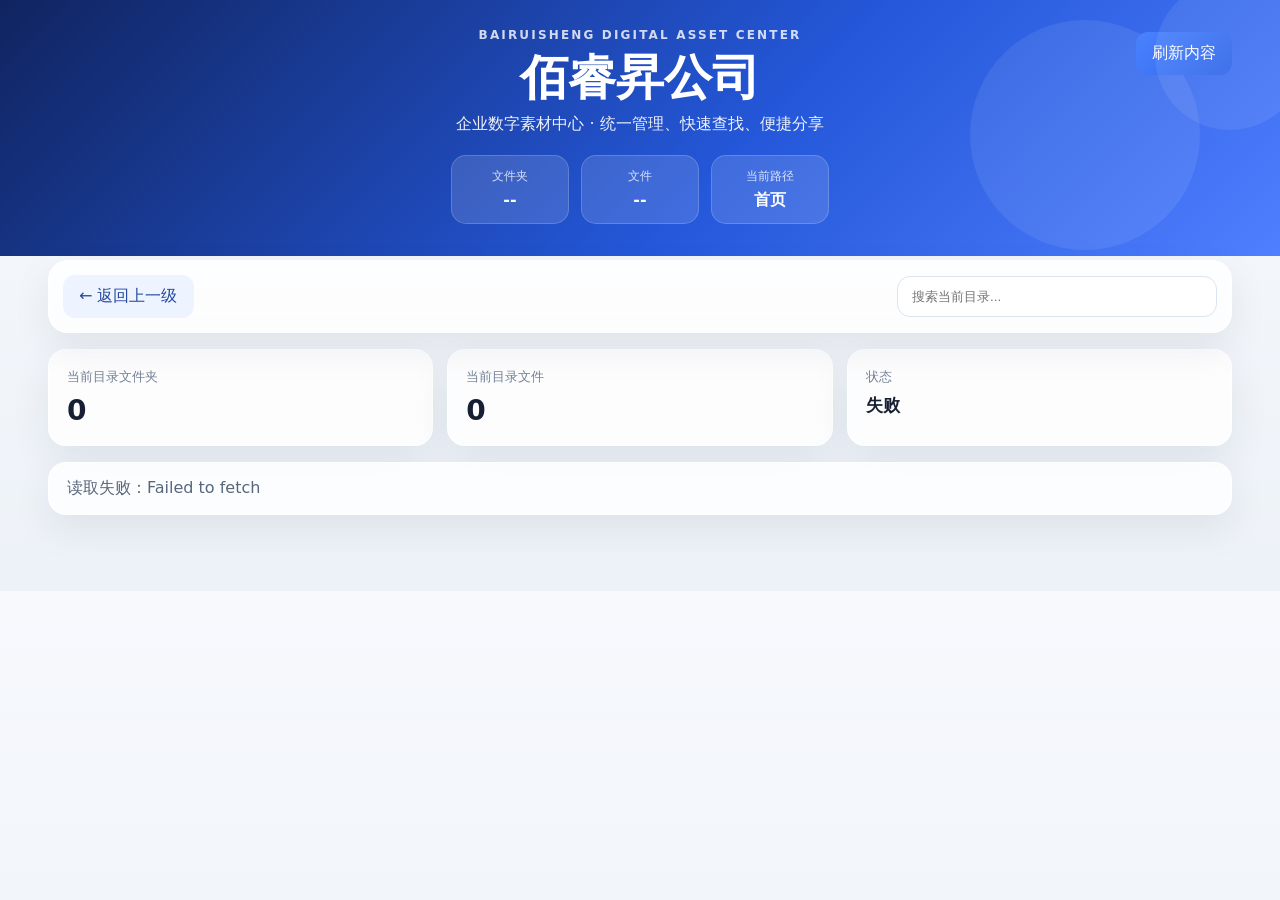
==== commit 250a9481: "Add files via upload" ====
--- a/index.html
+++ b/index.html
@@ -4,93 +4,61 @@
   <meta charset="utf-8" />
   <meta name="viewport" content="width=device-width,initial-scale=1" />
   <title>佰睿昇公司</title>
-  <link rel="preconnect" href="https://fonts.googleapis.com">
-  <link rel="preconnect" href="https://fonts.gstatic.com" crossorigin>
-  <link href="https://fonts.googleapis.com/css2?family=Inter:wght@400;500;600;700;800&display=swap" rel="stylesheet">
-  <link rel="stylesheet" href="style.css?v=20260717-v5" />
+  <link rel="stylesheet" href="style.css?v=20260717-v6" />
 </head>
 <body>
-  <div class="page-bg"></div>
-
   <header class="hero">
     <div class="hero__inner">
       <div class="hero__center">
-        <div class="eyebrow">BAIRUISHENG RESOURCE CENTER</div>
+        <div class="eyebrow">BAIRUISHENG DIGITAL ASSET CENTER</div>
         <h1 id="siteTitle">佰睿昇公司</h1>
-        <p id="heroDesc">企业视觉素材中心 · 高效浏览、搜索、预览与分享</p>
-
+        <p id="heroDesc">企业数字素材中心 · 统一管理、快速查找、便捷分享</p>
         <div class="hero__stats">
-          <div class="stat-pill">
-            <span class="stat-label">文件夹</span>
-            <strong id="heroFolders">--</strong>
-          </div>
-          <div class="stat-pill">
-            <span class="stat-label">文件</span>
-            <strong id="heroFiles">--</strong>
-          </div>
-          <div class="stat-pill">
-            <span class="stat-label">当前路径</span>
-            <strong id="heroPath">首页</strong>
-          </div>
+          <div class="stat-pill"><span>文件夹</span><strong id="heroFolders">--</strong></div>
+          <div class="stat-pill"><span>文件</span><strong id="heroFiles">--</strong></div>
+          <div class="stat-pill"><span>当前路径</span><strong id="heroPath">首页</strong></div>
         </div>
       </div>
-
-      <button id="refreshBtn" class="btn btn--primary hero__refresh">刷新内容</button>
+      <button id="refreshBtn" class="btn btn-primary">刷新内容</button>
     </div>
   </header>
 
   <main class="shell">
-    <section class="toolbar glass">
-      <div class="toolbar__left">
-        <button id="backBtn" class="btn btn--ghost" disabled>← 返回上一级</button>
-        <nav id="breadcrumbs" class="breadcrumbs"></nav>
+    <section class="toolbar panel">
+      <div class="toolbar-left">
+        <button id="backBtn" class="btn btn-light" disabled>← 返回上一级</button>
+        <nav id="breadcrumbs"></nav>
       </div>
-      <div class="toolbar__right">
-        <label class="search-wrap">
-          <span class="search-icon">⌕</span>
-          <input id="searchInput" type="search" placeholder="搜索当前目录..." />
-        </label>
-      </div>
+      <input id="searchInput" type="search" placeholder="搜索当前目录..." />
     </section>
 
-    <section class="overview grid-3">
-      <div class="metric-card glass">
-        <div class="metric-card__label">当前目录文件夹</div>
-        <div class="metric-card__value" id="metricFolders">0</div>
-      </div>
-      <div class="metric-card glass">
-        <div class="metric-card__label">当前目录文件</div>
-        <div class="metric-card__value" id="metricFiles">0</div>
-      </div>
-      <div class="metric-card glass">
-        <div class="metric-card__label">状态</div>
-        <div class="metric-card__value metric-card__value--small" id="metricStatus">等待加载</div>
-      </div>
+    <section class="summary">
+      <div class="summary-card panel"><span>当前目录文件夹</span><strong id="metricFolders">0</strong></div>
+      <div class="summary-card panel"><span>当前目录文件</span><strong id="metricFiles">0</strong></div>
+      <div class="summary-card panel"><span>状态</span><strong id="metricStatus">等待加载</strong></div>
     </section>
 
-    <section id="status" class="status glass status--loading">正在加载素材目录...</section>
-    <section id="grid" class="content-grid"></section>
+    <section id="status" class="status panel">正在加载素材目录...</section>
+    <section id="grid" class="grid"></section>
   </main>
 
-  <dialog id="previewDialog" class="preview-dialog">
-    <div class="preview-panel">
-      <button id="closeDialog" class="preview-close" aria-label="关闭">×</button>
-      <div class="preview-media"><img id="previewImage" alt="" /></div>
-      <div class="preview-meta">
-        <div class="preview-meta__top">
-          <h2 id="previewName">文件名</h2>
-          <p id="previewPath" class="preview-path"></p>
-        </div>
+  <dialog id="previewDialog">
+    <button id="closeDialog" class="close">×</button>
+    <div class="preview">
+      <img id="previewImage" alt="" />
+      <div class="preview-info">
+        <h2 id="previewName"></h2>
+        <p id="previewPath"></p>
         <div class="preview-actions">
-          <a id="openOriginal" target="_blank" rel="noopener" class="btn btn--primary">打开原文件</a>
-          <a id="downloadFile" download class="btn btn--ghost-dark">下载文件</a>
-          <button id="copyLink" class="btn btn--ghost-dark">复制链接</button>
+          <a id="openOriginal" target="_blank" rel="noopener" class="btn btn-primary">浏览器查看</a>
+          <a id="downloadFile" class="btn btn-light">下载图片</a>
+          <button id="copyLink" class="btn btn-light">复制图片链接</button>
         </div>
       </div>
     </div>
   </dialog>
 
-  <script src="config.js?v=20260717-v5"></script>
-  <script src="app.js?v=20260717-v5"></script>
+  <script src="config.js?v=20260717-v6"></script>
+  <script src="app.js?v=20260717-v6"></script>
 </body>
 </html>
--- a/style.css
+++ b/style.css
@@ -1,106 +1,46 @@
 
-:root{
-  --text:#162033;--muted:#6f7d92;--line:#dbe4ef;
-  --blue:#2e6bff;--blue2:#123dbe;--blue-soft:#ecf3ff;
-  --shadow:0 18px 45px rgba(17,24,39,.08);
-  --shadow-hover:0 24px 50px rgba(17,24,39,.13);
-}
-*{box-sizing:border-box}
-html{scroll-behavior:smooth}
-body{
-  margin:0;font-family:Inter,system-ui,-apple-system,BlinkMacSystemFont,"Segoe UI",sans-serif;color:var(--text);
-  background:radial-gradient(circle at 0% 0%,rgba(46,107,255,.10),transparent 30%),
-  radial-gradient(circle at 100% 10%,rgba(12,112,255,.09),transparent 24%),
-  linear-gradient(180deg,#f7f9fd 0%,#eef3f9 50%,#edf2f8 100%);
-  min-height:100vh
-}
-.page-bg{position:fixed;inset:0;pointer-events:none;z-index:-1;background:linear-gradient(115deg,rgba(255,255,255,.35),transparent 35%)}
-.hero{position:relative;overflow:hidden;background:linear-gradient(135deg,rgba(12,31,92,.97),rgba(30,85,225,.95) 55%,rgba(76,125,255,.92));color:#fff}
-.hero::before,.hero::after{content:"";position:absolute;border-radius:50%;background:rgba(255,255,255,.09);animation:floatBlob 11s ease-in-out infinite}
-.hero::before{width:240px;height:240px;right:-40px;top:-70px}
-.hero::after{width:180px;height:180px;right:220px;top:40px;animation-delay:1.8s}
-@keyframes floatBlob{0%,100%{transform:translateY(0) translateX(0)}50%{transform:translateY(12px) translateX(-10px)}}
-.hero__inner{position:relative;max-width:1480px;margin:auto;padding:30px clamp(16px,4vw,48px) 32px}
-.hero__center{text-align:center;max-width:900px;margin:0 auto}
-.eyebrow{font-size:12px;letter-spacing:.16em;opacity:.78;font-weight:700;margin-bottom:10px}
-.hero h1{margin:0;font-size:clamp(34px,4.2vw,52px);line-height:1.03;letter-spacing:-.03em}
-.hero p{margin:12px auto 0;font-size:16px;line-height:1.65;opacity:.92;max-width:760px;text-align:center}
-.hero__stats{display:flex;justify-content:center;gap:12px;flex-wrap:wrap;margin-top:20px}
-.stat-pill{min-width:116px;border:1px solid rgba(255,255,255,.18);background:rgba(255,255,255,.12);backdrop-filter:blur(10px);padding:12px 14px;border-radius:16px;box-shadow:0 10px 30px rgba(0,0,0,.08)}
-.stat-label{display:block;font-size:12px;opacity:.8;margin-bottom:6px}
-.stat-pill strong{font-size:15px}
-.hero__refresh{position:absolute;right:clamp(16px,4vw,48px);top:30px}
-
-.shell{max-width:1480px;margin:auto;padding:20px clamp(16px,4vw,48px) 60px}
-.glass{background:rgba(255,255,255,.74);backdrop-filter:blur(12px);border:1px solid rgba(255,255,255,.58);box-shadow:var(--shadow)}
-.toolbar{display:grid;grid-template-columns:1fr minmax(280px,360px);gap:18px;padding:14px;border-radius:22px;margin-top:-16px;position:relative;z-index:4}
-.toolbar__left{display:flex;align-items:center;gap:16px;min-width:0;flex-wrap:wrap}
-.toolbar__right{display:flex;align-items:center;justify-content:flex-end}
-.breadcrumbs{min-width:0;color:#6c7a90;white-space:nowrap;overflow:hidden;text-overflow:ellipsis}
-.breadcrumbs button{border:none;background:transparent;color:var(--blue2);font:inherit;cursor:pointer;padding:0}
-.search-wrap{position:relative;width:100%}
-.search-icon{position:absolute;left:14px;top:50%;transform:translateY(-50%);color:#8ea0b6}
-.search-wrap input{width:100%;border:1px solid var(--line);border-radius:14px;padding:13px 14px 13px 40px;outline:none;background:rgba(255,255,255,.82);transition:.25s}
-.search-wrap input:focus{border-color:#8fb1ff;box-shadow:0 0 0 4px rgba(46,107,255,.10)}
-
-.grid-3{display:grid;grid-template-columns:repeat(3,1fr);gap:16px;margin:18px 0}
-.metric-card{border-radius:20px;padding:18px 20px}
-.metric-card__label{color:var(--muted);font-size:13px;margin-bottom:10px}
-.metric-card__value{font-size:34px;font-weight:800;line-height:1;letter-spacing:-.04em}
-.metric-card__value--small{font-size:18px;font-weight:700;letter-spacing:normal;line-height:1.35}
-.status{border-radius:20px;padding:16px 18px;color:#516073;margin-bottom:18px}
-.status--loading::before{content:"";display:inline-block;width:10px;height:10px;border-radius:50%;background:var(--blue);margin-right:10px;animation:pulse 1.4s infinite}
-@keyframes pulse{0%{box-shadow:0 0 0 0 rgba(46,107,255,.5)}70%{box-shadow:0 0 0 14px rgba(46,107,255,0)}100%{box-shadow:0 0 0 0 rgba(46,107,255,0)}}
-.status--error{background:rgba(255,245,245,.9);color:#9b1c1c;border-color:#ffd1d1}
-.status--ok{background:rgba(255,255,255,.74)}
-
-.content-grid{display:grid;grid-template-columns:repeat(auto-fill,minmax(220px,1fr));gap:18px}
-.card{position:relative;border-radius:24px;overflow:hidden;background:rgba(255,255,255,.76);backdrop-filter:blur(8px);border:1px solid rgba(255,255,255,.66);box-shadow:var(--shadow);transition:transform .28s,box-shadow .28s,border-color .28s;opacity:0;transform:translateY(18px) scale(.98)}
-.card.is-visible{opacity:1;transform:translateY(0) scale(1)}
-.card:hover{transform:translateY(-7px);box-shadow:var(--shadow-hover);border-color:rgba(46,107,255,.24)}
-.card__button{width:100%;padding:0;border:none;background:transparent;text-align:left;color:inherit;cursor:pointer}
-.card__thumb{position:relative;height:175px;display:grid;place-items:center;background:linear-gradient(180deg,#f6f9fe 0%,#edf3fb 100%);overflow:hidden}
-.card__thumb img{width:100%;height:100%;object-fit:cover;transition:transform .35s}
-.card:hover .card__thumb img{transform:scale(1.05)}
-.card__folder-icon{font-size:72px;filter:drop-shadow(0 12px 12px rgba(0,0,0,.12));animation:sway 4.2s ease-in-out infinite}
-@keyframes sway{0%,100%{transform:translateY(0)}50%{transform:translateY(-4px) rotate(-2deg)}}
-.card__badge{position:absolute;left:12px;top:12px;padding:6px 10px;border-radius:999px;font-size:12px;font-weight:700;background:rgba(255,255,255,.88);color:#2859d9;border:1px solid rgba(255,255,255,.7)}
-.card__body{padding:14px 14px 12px}
-.card__title{font-size:18px;font-weight:800;line-height:1.2;margin:0 0 6px;white-space:nowrap;overflow:hidden;text-overflow:ellipsis}
-.card__meta{color:var(--muted);font-size:13px;line-height:1.5}
-.card__footer{display:grid;grid-template-columns:repeat(3,1fr);gap:8px;padding:0 14px 14px}
-.quick-link,.copy-card-link{width:100%;border:none;text-align:center;text-decoration:none;font-size:12px;font-weight:700;border-radius:11px;padding:10px 8px;transition:.22s;background:var(--blue-soft);color:var(--blue2);cursor:pointer}
-.quick-link:hover,.copy-card-link:hover{background:#dfe9ff;transform:translateY(-1px)}
-.copy-card-link.is-copied{background:#e8f8ef;color:#1a7f4b}
-
-.empty-state{grid-column:1/-1;border-radius:28px;padding:70px 26px;text-align:center;color:var(--muted);background:rgba(255,255,255,.6);border:1px dashed rgba(120,138,165,.28)}
-.empty-state__emoji{font-size:46px;margin-bottom:14px}
-.btn{border:none;cursor:pointer;font:inherit;padding:12px 18px;border-radius:14px;transition:.24s;display:inline-flex;align-items:center;justify-content:center}
-.btn[disabled]{opacity:.45;cursor:not-allowed}
-.btn--primary{color:#fff;background:linear-gradient(135deg,#4e86ff,#2e6bff 55%,#1a52e5);box-shadow:0 14px 28px rgba(46,107,255,.22)}
-.btn--primary:hover{transform:translateY(-1px);box-shadow:0 18px 32px rgba(46,107,255,.28)}
-.btn--ghost{background:rgba(255,255,255,.85);color:#2b3850;border:1px solid var(--line)}
-.btn--ghost-dark{background:#eef4ff;color:#2348b5}
-
-.preview-dialog{width:min(1120px,96vw);border:none;padding:0;background:transparent}
-.preview-dialog::backdrop{background:rgba(8,14,28,.62);backdrop-filter:blur(5px)}
-.preview-panel{position:relative;overflow:hidden;border-radius:28px;background:#101a2d;box-shadow:0 28px 70px rgba(0,0,0,.35);animation:popUp .18s}
-@keyframes popUp{from{transform:translateY(10px) scale(.98);opacity:.4}to{transform:translateY(0) scale(1);opacity:1}}
-.preview-media{min-height:420px;max-height:68vh;display:grid;place-items:center;background:radial-gradient(circle at center,rgba(255,255,255,.05),transparent 60%)}
-.preview-media img{max-width:100%;max-height:68vh;object-fit:contain}
-.preview-meta{background:#fff;padding:22px 24px 24px}
-.preview-meta__top h2{margin:0;font-size:24px}
-.preview-path{margin:10px 0 0;color:var(--muted);font-size:14px;word-break:break-all}
-.preview-actions{display:flex;gap:12px;flex-wrap:wrap;margin-top:20px}
-.preview-close{position:absolute;right:14px;top:14px;width:40px;height:40px;border-radius:50%;border:none;cursor:pointer;color:#fff;font-size:28px;background:rgba(0,0,0,.36)}
-
-@media(max-width:980px){
-  .grid-3{grid-template-columns:1fr}
-  .toolbar{grid-template-columns:1fr}
-  .hero__refresh{position:static;margin:22px auto 0;display:flex}
-}
-@media(max-width:720px){
-  .content-grid{grid-template-columns:repeat(2,minmax(0,1fr));gap:14px}
-  .card__thumb{height:138px}
-  .card__footer{grid-template-columns:1fr}
-}
+*{box-sizing:border-box}body{margin:0;font-family:Inter,system-ui,-apple-system,BlinkMacSystemFont,"Segoe UI",sans-serif;background:linear-gradient(180deg,#f7f9fd,#edf2f8);color:#172033}
+.hero{background:linear-gradient(135deg,#10245f,#2457d9 58%,#4f7fff);color:#fff;position:relative;overflow:hidden}
+.hero:before,.hero:after{content:"";position:absolute;border-radius:50%;background:rgba(255,255,255,.08)}
+.hero:before{width:230px;height:230px;right:80px;top:20px}.hero:after{width:150px;height:150px;right:-25px;top:-20px}
+.hero__inner{max-width:1480px;margin:auto;padding:28px 48px 32px;position:relative}
+.hero__center{text-align:center;max-width:900px;margin:auto}
+.eyebrow{font-size:12px;letter-spacing:.18em;opacity:.8;font-weight:700;margin-bottom:10px}
+.hero h1{margin:0;font-size:48px;line-height:1.05}
+.hero p{margin:12px auto 0;text-align:center;font-size:16px;opacity:.92}
+.hero__stats{display:flex;justify-content:center;gap:12px;margin-top:20px;flex-wrap:wrap}
+.stat-pill{min-width:118px;padding:12px 14px;border-radius:15px;background:rgba(255,255,255,.13);border:1px solid rgba(255,255,255,.18)}
+.stat-pill span{display:block;font-size:12px;opacity:.8;margin-bottom:5px}
+#refreshBtn{position:absolute;right:48px;top:32px}
+.shell{max-width:1480px;margin:auto;padding:18px 48px 60px}
+.panel{background:rgba(255,255,255,.82);border:1px solid rgba(255,255,255,.7);box-shadow:0 15px 38px rgba(21,32,52,.08);backdrop-filter:blur(12px)}
+.toolbar{display:grid;grid-template-columns:1fr 320px;gap:16px;align-items:center;padding:14px;border-radius:20px;margin-top:-14px;position:relative;z-index:2}
+.toolbar-left{display:flex;align-items:center;gap:15px;flex-wrap:wrap}
+#breadcrumbs{color:#6e7b90}#breadcrumbs button{border:0;background:none;color:#2358d2;cursor:pointer}
+#searchInput{width:100%;padding:12px 14px;border:1px solid #dbe4ef;border-radius:13px;outline:none}
+.summary{display:grid;grid-template-columns:repeat(3,1fr);gap:14px;margin:16px 0}
+.summary-card{border-radius:18px;padding:18px}.summary-card span{display:block;color:#758197;font-size:13px;margin-bottom:8px}.summary-card strong{font-size:28px}
+#metricStatus{font-size:17px}
+.status{padding:15px 18px;border-radius:18px;margin-bottom:16px;color:#58667b}
+.grid{display:grid;grid-template-columns:repeat(auto-fill,minmax(220px,1fr));gap:18px}
+.card{border-radius:22px;overflow:hidden;background:#fff;box-shadow:0 15px 38px rgba(21,32,52,.08);transition:.25s;opacity:0;transform:translateY(16px)}
+.card.show{opacity:1;transform:translateY(0)}.card:hover{transform:translateY(-6px);box-shadow:0 22px 46px rgba(21,32,52,.14)}
+.card-main{width:100%;padding:0;border:0;background:transparent;text-align:left;cursor:pointer}
+.thumb{height:175px;display:grid;place-items:center;background:linear-gradient(180deg,#f7faff,#edf3fb);overflow:hidden}
+.thumb img{width:100%;height:100%;object-fit:cover;transition:.3s}.card:hover .thumb img{transform:scale(1.04)}
+.folder{font-size:70px}
+.card-body{padding:14px}.name{font-size:17px;font-weight:800;white-space:nowrap;overflow:hidden;text-overflow:ellipsis}.meta{font-size:13px;color:#7a8799;margin-top:6px}
+.card-actions{display:grid;grid-template-columns:repeat(3,1fr);gap:8px;padding:0 14px 14px}
+.card-actions a,.card-actions button{border:0;text-decoration:none;text-align:center;padding:10px 8px;border-radius:10px;background:#edf4ff;color:#1e4fbf;font-size:12px;font-weight:700;cursor:pointer}
+.card-actions button.done{background:#e7f7ee;color:#197444}
+.btn{border:0;border-radius:12px;padding:11px 16px;cursor:pointer;text-decoration:none;display:inline-flex;align-items:center;justify-content:center;font:inherit}
+.btn-primary{background:linear-gradient(135deg,#4a82ff,#2e65e8);color:#fff}
+.btn-light{background:#eef4ff;color:#24499f}
+dialog{width:min(1100px,95vw);border:0;padding:0;background:transparent}
+dialog::backdrop{background:rgba(8,14,28,.68);backdrop-filter:blur(4px)}
+.preview{background:#101827;border-radius:24px;overflow:hidden}
+.preview img{display:block;width:100%;max-height:70vh;object-fit:contain}
+.preview-info{background:#fff;padding:20px}.preview-info h2{margin:0 0 8px}.preview-info p{color:#758197;word-break:break-all}
+.preview-actions{display:flex;gap:10px;flex-wrap:wrap}.close{position:fixed;transform:translate(-44px,12px);width:36px;height:36px;border-radius:50%;border:0;background:rgba(0,0,0,.55);color:#fff;font-size:25px;cursor:pointer}
+.empty{grid-column:1/-1;text-align:center;padding:60px;color:#758197}
+@media(max-width:900px){.toolbar{grid-template-columns:1fr}.summary{grid-template-columns:1fr}.hero__inner,.shell{padding-left:18px;padding-right:18px}#refreshBtn{position:static;margin:20px auto 0;display:flex}.hero h1{font-size:38px}}
